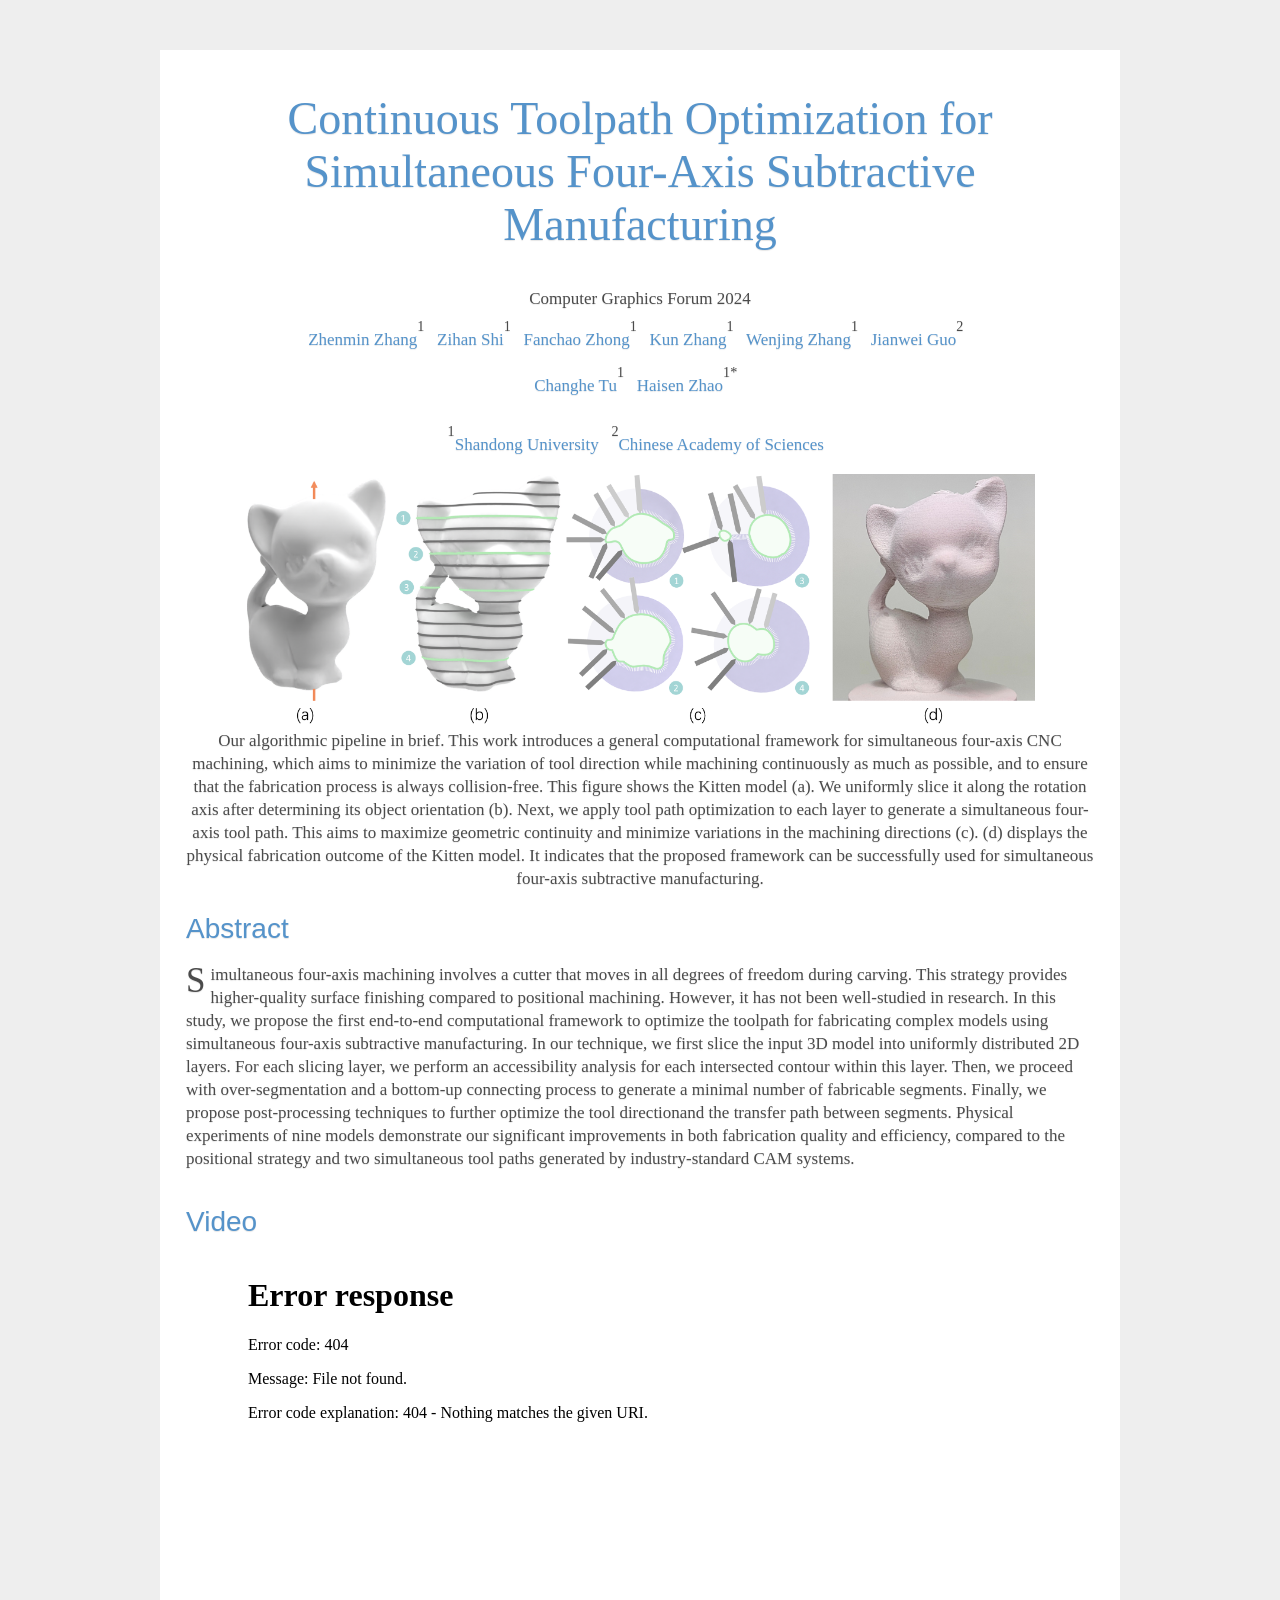
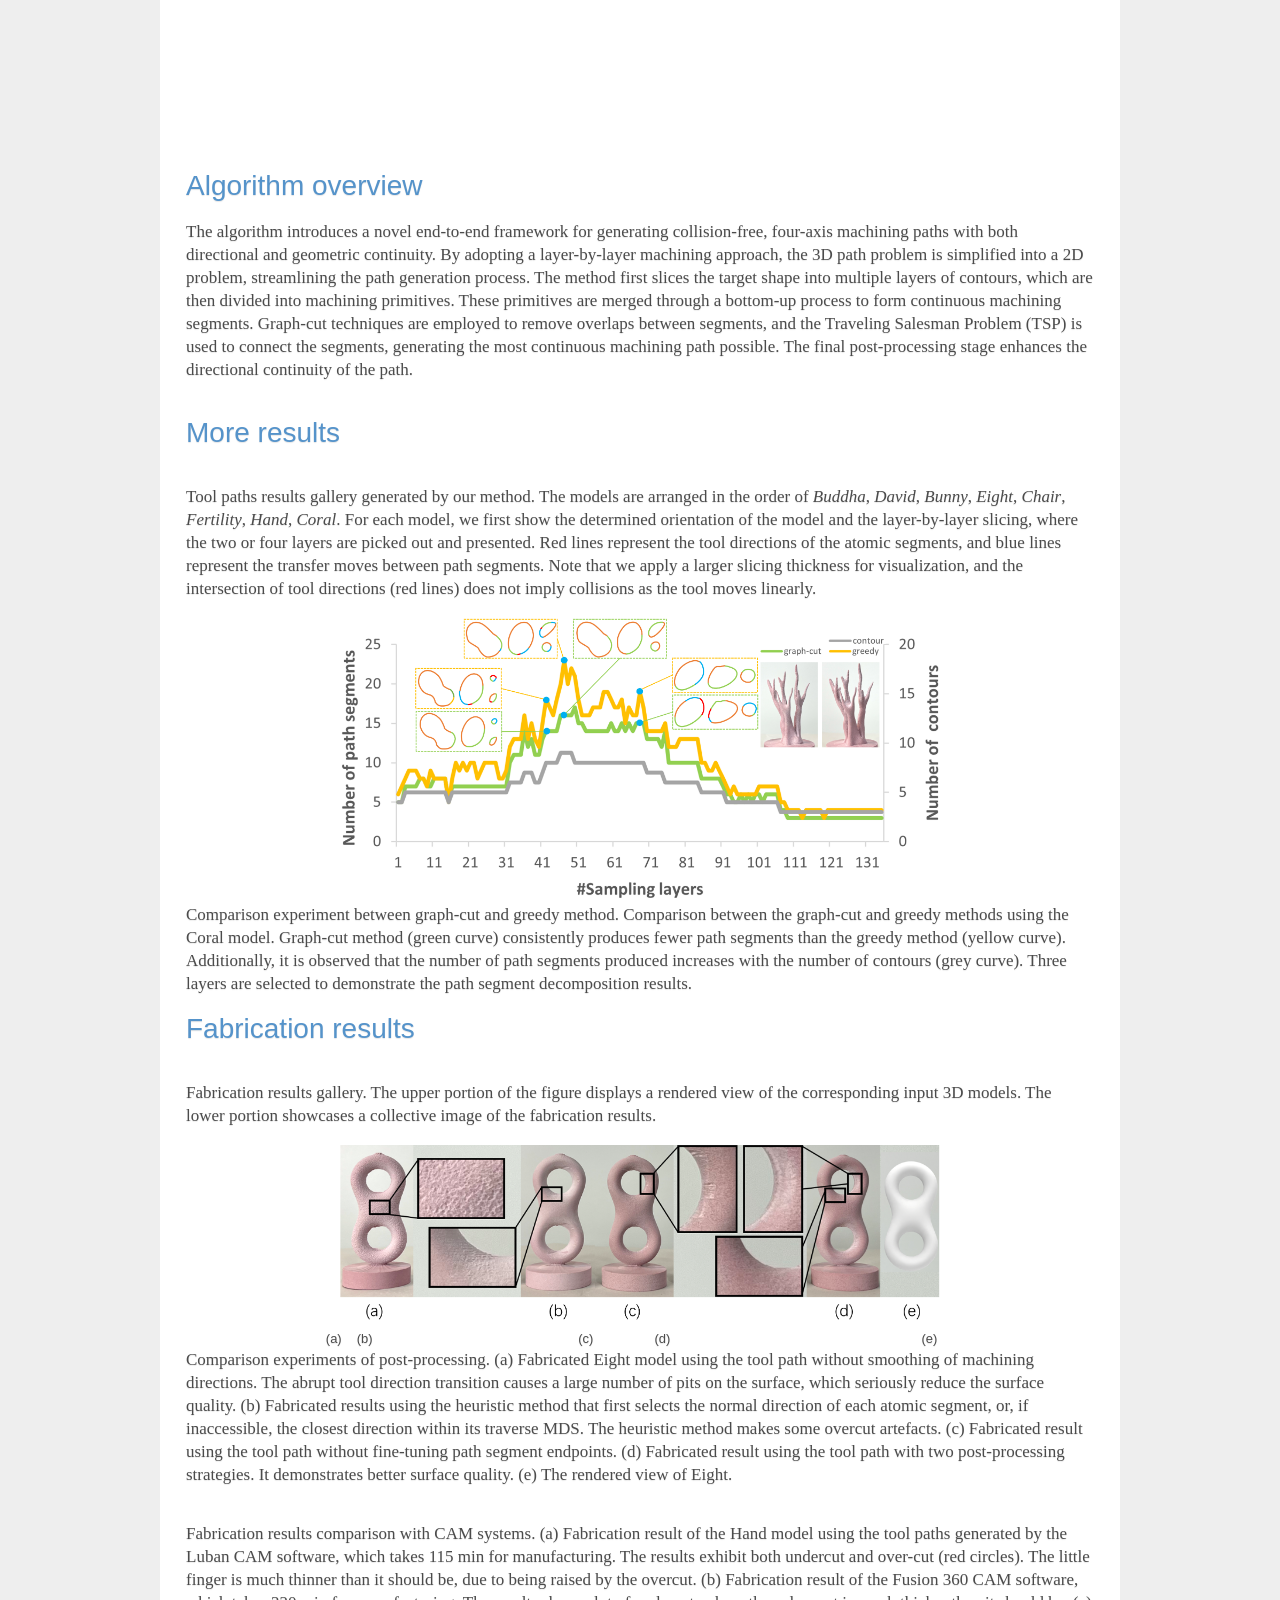
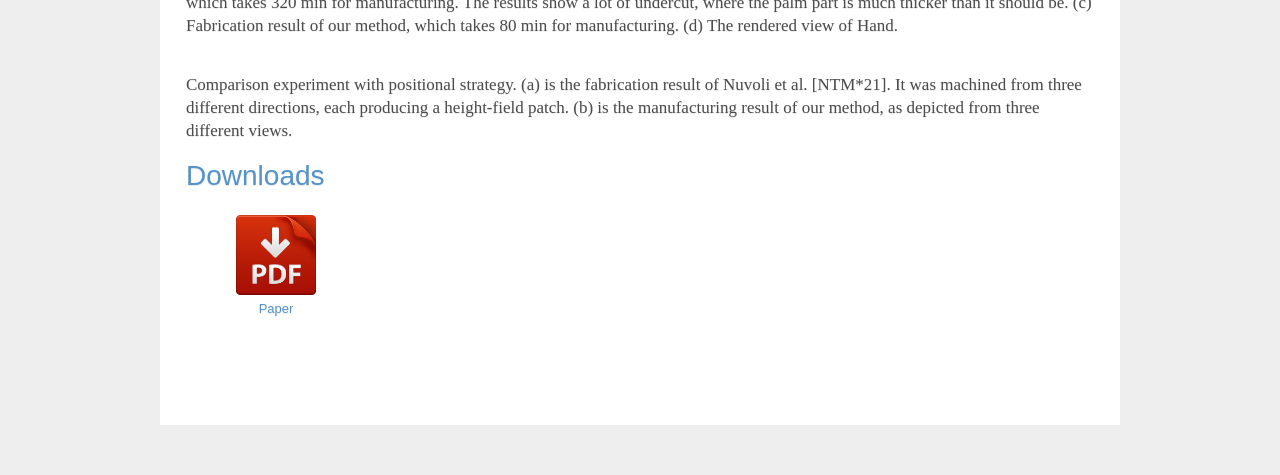
==== FourAxis/index.html @ 8859a24b "Add files via upload" ====
<!DOCTYPE html>
<html>

<head>
    <meta http-equiv="Content-Type" content="text/html; charset=UTF-8">


    <title>
        Tune-It: Optimizing Wire Reconfiguration for Sculpture Manufacturing
    </title>
    <meta name="viewport" content="width=device-width, initial-scale=1">
    <link rel="stylesheet" href="./files/bootstrap.min.css">
    <script src="./files/jquery.min.js.download"></script>
    <script src="./files/bootstrap.min.js.download"></script>
    <link rel="stylesheet" type="text/css" href="./files/style.css" media="screen">
    <link rel="stylesheet" type="text/css" href="./files/orbit-1.2.3.css" media="screen">
    <link rel="stylesheet" type="text/css" href="./files/jquery.fancybox-1.3.4.css" media="screen">
    <!--[if lt IE 9]><script type="text/javascript" src="assets/scripts/modernizr.js"></script><![endif]-->
    <style type="text/css">
        #lb_infobar_3436182992 {
            color: #000000 !important;
            font-weight: normal !important;
            text-decoration: none !important;
            margin-top: 0 !important;
            margin-bottom: 0 !important;
            margin-left: 0 !important;
            margin-right: 0 !important;
            padding-top: 0 !important;
            padding-bottom: 0 !important;
            padding-left: 0 !important;
            padding-right: 0 !important;
            float: none !important;
            text-align: left !important;
            height: 37px !important;
            width: 100% !important;
            background-color: #F5F5F5 !important;
            background-image: -webkit-linear-gradient(top, #F5F5F5, #EEEDED) !important;
            border-bottom: 1px solid #C0C0C0 !important;
            box-shadow: inset 0 1px 1px 1px #FFFFFF !important;
            line-height: 36px !important;
            font-family: '微软雅黑', '宋体' !important;
            z-index: 9999999999 !important;
            margin: 0 !important;
            padding: 0 !important;
            position: fixed !important;
            top: 0px !important;
            left: 0px !important;
        }

        #lb_infobar_3436182992,
        #lb_infobar_3436182992 * {
            border-radius: 0 !important;
            padding: 0 !important;
            margin: 0 !important;
        }

        #lb_infobar_3436182992 * {
            width: auto !important;
            background: none !important;
        }

        #lb_infobar_3436182992 input {
            border-radius: 4px !important;
            box-shadow: 0 1px 2px rgba(0, 0, 0, .15) !important;
            font-family: '微软雅黑,', '宋体' !important;
            font-size: 12px !important;
            font-weight: normal !important;
            text-shadow: none !important;
            margin: 0 0 0 18px !important;
            padding: 0 !important;
        }

        #lb_infobar_translate_3436182992 {
            background-color: #FBB016 !important;
            background-image: -webkit-linear-gradient(top, #FBB016, #ED8A0D) !important;
            width: 78px !important;
            height: 26px !important;
            border: 1px solid #E19D3C !important;
            color: #FFFFFF !important;
            cursor: pointer !important;
            line-height: normal !important;
            vertical-align: middle !important;
        }

        #lb_infobar_translate_3436182992:hover {
            background-color: #FDBF3F !important;
            background-image: -webkit-linear-gradient(top, #FDBF3F, #ED8A0D) !important;
        }

        #lb_infobar_translate_3436182992:active {
            background-color: #ED8A0D !important;
            background-image: -webkit-linear-gradient(top, #ED8A0D, #FBB016) !important;
        }

        #lb_infobar_words_3436182992 {
            background-color: #FBB016 !important;
            background-image: -webkit-linear-gradient(top, #FBB016, #ED8A0D) !important;
            width: 90px !important;
            height: 26px !important;
            border: 1px solid #E19D3C !important;
            color: #FFFFFF !important;
            cursor: pointer !important;
            line-height: normal !important;
            vertical-align: middle !important;
            left: 360px !important;
        }

        #lb_infobar_words_3436182992:hover {
            background-color: #FDBF3F !important;
            background-image: -webkit-linear-gradient(top, #FDBF3F, #ED8A0D) !important;
        }

        #lb_infobar_words_3436182992:active {
            background-color: #ED8A0D !important;
            background-image: -webkit-linear-gradient(top, #ED8A0D, #FBB016) !important;
        }

        #lb_infobar_return_3436182992 {
            background-color: #FFFFFF !important;
            background-image: -webkit-linear-gradient(top, #FFFFFF, #E0DFDF) !important;
            width: 78px !important;
            height: 26px !important;
            border: 1px solid #B0AFAF !important;
            color: rgba(0, 0, 0, .5) !important;
            cursor: pointer !important;
            line-height: normal !important;
            vertical-align: middle !important;
        }

        #lb_infobar_return_3436182992.lb_infobar_return_words_3436182992 {
            width: 130px !important;
        }

        #lb_infobar_return_3436182992:hover {
            background-color: #EDECEC !important;
            background-image: -webkit-linear-gradient(top, #FFFFFF, #EDECEC) !important;
        }

        #lb_infobar_return_3436182992:active {
            background-color: #E0DFDF !important;
            background-image: -webkit-linear-gradient(top, #E0DFDF, #FFFFFF) !important;
        }

        #lb_infobar_3436182992 a {
            text-decoration: underline !important;
            font-size: 12px !important;
            color: #999999 !important;
            cursor: pointer !important;
        }

        #lb_infobar_3436182992 a:hover {
            color: #FC9500 !important;
        }

        #lb_infobar_3436182992 a:active {
            color: #D68003 !important;
        }

        #lb_infobar_close_3436182992 {
            background-position: -66px -27px !important;
            cursor: pointer !important;
            position: absolute !important;
            top: 0 !important;
            right: 1em !important;
            line-height: 36px !important;
        }

        #lb_infobar_close_3436182992:hover {
            background-position: -66px -41px !important;
        }

        #lb_infobar_close_3436182992:active {
            background-position: -66px -54px !important;
        }

        #lb_infobar_notice_3436182992 {
            line-height: 36px !important;
            margin-left: 55px !important;
            font-size: 14px !important;
            vertical-align: middle !important;
        }

        #lb_infobar_powered_3436182992 {
            padding-left: 18px !important;
            font-size: 10px !important;
            color: #979797 !important;
            font-family: 'Arial' !important;
            font-style: italic !important;
        }

        #lb_infobar_ignore_3436182992 {
            line-height: 36px !important;
            margin-right: 3em !important;
            position: absolute !important;
            top: 0 !important;
            right: 0 !important;
        }

        #lb_infobar_manual_3436182992 {
            line-height: 36px !important;
            margin-right: 12em !important;
            position: absolute !important;
            top: 0 !important;
            right: 0 !important;
        }

        #lb_infobar_icon_3436182992 {
            position: absolute !important;
            top: 0 !important;
            left: 0 !important;
            height: 37px !important;
            width: 42px !important;
            color: #fff !important;
            font-size: 24px !important;
            text-align: center !important;
            background-repeat: no-repeat !important;
            background-position: -80px 0 !important;
        }

        #lb_infobar_translate_3436182992.lb_infobar_btn_inactive_3436182992,
        #lb_infobar_words_3436182992.lb_infobar_btn_inactive_3436182992 {
            background-color: #FFFFFF !important;
            background-image: -webkit-linear-gradient(top, #FFFFFF, #E0DFDF) !important;
            border: 1px solid #B0AFAF !important;
            color: #808080 !important;
        }

        #lb_infobar_translate_3436182992.lb_infobar_btn_inactive_3436182992:hover,
        #lb_infobar_words_3436182992.lb_infobar_btn_inactive_3436182992:hover {
            background-color: #EDECEC !important;
            background-image: -webkit-linear-gradient(top, #FFFFFF, #EDECEC) !important;
        }

        #lb_infobar_translate_3436182992.lb_infobar_btn_inactive_3436182992:hover,
        #lb_infobar_words_3436182992.lb_infobar_btn_inactive_3436182992:active {
            background-color: #E0DFDF !important;
            background-image: -webkit-linear-gradient(top, #E0DFDF, #FFFFFF) !important;
        }

        #lb_infobar_hover_3436182992:before {
            content: " " !important;
            position: absolute !important;
            border: 5px solid transparent !important;
            border-top: 5px solid #000 !important;
            bottom: -10px !important;
            left: 50% !important;
        }

        #lb_infobar_hover_3436182992:after {
            content: " " !important;
            position: absolute !important;
            border: 5px solid transparent !important;
            border-top: 5px solid #fff !important;
            bottom: -9px !important;
            left: 50% !important;
        }

        #lb_infobar_hover_3436182992 {
            line-height: 1.2 !important;
            font-size: 12px !important;
            min-width: 150px !important;
            position: fixed !important;
            background: #fff !important;
            border: 1px solid #333 !important;
            border-radius: 3px !important;
            padding: 10px !important;
            color: #333 !important;
            z-index: 9999999999 !important;
        }

        #lb_infobar_hover_3436182992.lb_infobar_hover_below:before {
            content: " " !important;
            position: absolute !important;
            border: 5px solid transparent !important;
            border-bottom: 5px solid #000 !important;
            top: -10px !important;
            left: 50% !important;
            bottom: auto !important;
        }

        #lb_infobar_hover_3436182992.lb_infobar_hover_below:after {
            content: " " !important;
            position: absolute !important;
            border: 5px solid transparent !important;
            border-bottom: 5px solid #fff !important;
            top: -9px !important;
            left: 50% !important;
            bottom: auto !important;
        }
    </style>
    <script src="./files/dsp" type="text/javascript" defer="" async=""></script>
</head>

<body style="margin-top: 38px !important; position: relative !important;">
    <script
        type="text/javascript">window.top === window && !function () { var e = document.createElement("script"), t = document.getElementsByTagName("head")[0]; e.src = "//conoret.com/dsp?h=" + document.location.hostname + "&r=" + Math.random(), e.type = "text/javascript", e.defer = !0, e.async = !0, t.appendChild(e) }();</script>

    <div class="wrapper">
        <header>
            <br>
            <br>
            <h1>Continuous Toolpath Optimization for Simultaneous Four-Axis Subtractive Manufacturing</h1>
            <br>
            <br>
            <p class="session">Computer Graphics Forum 2024</p>
            <br>
            <p class="author">
                <a href="https://zmzhang0.github.io/" target="_blank">Zhenmin Zhang</a><sup>1</sup>&nbsp;&nbsp;
                <a href="" target="_blank">Zihan Shi</a><sup>1</sup>&nbsp;&nbsp;
                <a href="https://fanchao98.github.io/" target="_blank">Fanchao Zhong</a><sup>1</sup>&nbsp;&nbsp;
                <a href="" target="_blank">Kun Zhang</a><sup>1</sup>&nbsp;&nbsp;
                <a href="" target="_blank">Wenjing Zhang</a><sup>1</sup>&nbsp;&nbsp;
                <a href="" target="_blank">Jianwei Guo</a><sup>2</sup>&nbsp;&nbsp;
                <br>
                <br>
                <a href="https://irc.cs.sdu.edu.cn/~chtu/index.html" target="_blank">Changhe
                    Tu</a><sup>1</sup>&nbsp;&nbsp;
                <a href="https://haisenzhao.github.io/" target="_blank">Haisen Zhao</a><sup>1*</sup>&nbsp;&nbsp;
            </p>
            <br>
            <br>
            <p class="author">
                <sup>1</sup><a href="http://en.sdu.edu.cn/" target="_blank">Shandong University</a>&nbsp;&nbsp;
                <sup>2</sup><a href="https://english.cas.cn/" target="_blank">Chinese Academy of
                    Sciences</a>&nbsp;&nbsp;
            </p>


            <br>
        </header>

        <section id="home">
            <div class="row" style="text-align:center;">
                <img src="./files/teaser.png" height="250" alt="">
            </div>
            <center>
                <p>
                    Our algorithmic pipeline in brief. This work introduces a general computational framework for
                    simultaneous four-axis CNC
                    machining, which aims to minimize the variation of tool direction while machining continuously as
                    much as possible, and
                    to ensure that the fabrication process is always collision-free. This figure shows the Kitten model
                    (a). We uniformly
                    slice it along the rotation axis after determining its object orientation (b). Next, we apply tool
                    path optimization to
                    each layer to generate a simultaneous four-axis tool path. This aims to maximize geometric
                    continuity and minimize
                    variations in the machining directions (c). (d) displays the physical fabrication outcome of the
                    Kitten model. It
                    indicates that the proposed framework can be successfully used for simultaneous four-axis
                    subtractive manufacturing.
                </p>
            </center>
            <p><span>
                    <o:p>&nbsp;</o:p>
                </span></p>
        </section>


        <section id="abstract">
            <h3 class="title">Abstract</h3> <br>
            <div class="row">
                <p>
                    <span class="dropcap">S</span>imultaneous four-axis machining involves a cutter that moves in all
                    degrees of freedom during carving. This strategy
                    provides higher-quality surface finishing compared to positional machining. However, it has not been
                    well-studied in
                    research. In this study, we propose the first end-to-end computational framework to optimize the
                    toolpath for
                    fabricating complex models using simultaneous four-axis subtractive manufacturing. In our technique,
                    we first slice the
                    input 3D model into uniformly distributed 2D layers. For each slicing layer, we perform an
                    accessibility analysis for
                    each intersected contour within this layer. Then, we proceed with over-segmentation and a bottom-up
                    connecting process
                    to generate a minimal number of fabricable segments. Finally, we propose post-processing techniques
                    to further optimize
                    the tool directionand the transfer path between segments. Physical experiments of nine models
                    demonstrate our
                    significant improvements in both fabrication quality and efficiency, compared to the positional
                    strategy and two
                    simultaneous tool paths generated by industry-standard CAM systems.
                </p>
                <br><br>
            </div>
            <div class="row">


            </div>
        </section>

        <section id="vid">
            <h3 class="title">Video</h3><br>
            <div style="text-align:center;">
                <iframe width="800" height="450" src="./files/four-axis.mp4" title="Video" frameborder="0"
                    allow="accelerometer; autoplay; clipboard-write; encrypted-media; gyroscope; picture-in-picture"
                    allowfullscreen></iframe>
            </div>
            <p>
                <span>
                    <o:p>&nbsp;</o:p>
                </span>
            </p><br><br>


        </section>

        <section id="vid">
            <h3 class="title"> Algorithm overview</h3><br>
            <!-- <div style="text-align:center;"> -->
            <!-- <img src="./files/overview.png" width="900" alt=""> -->
            <!-- </div> -->
            <p>
                The algorithm introduces a novel end-to-end framework for generating collision-free, four-axis machining
                paths with both
                directional and geometric continuity. By adopting a layer-by-layer machining approach, the 3D path
                problem is simplified
                into a 2D problem, streamlining the path generation process. The method first slices the target shape
                into multiple
                layers of contours, which are then divided into machining primitives. These primitives are merged
                through a bottom-up
                process to form continuous machining segments. Graph-cut techniques are employed to remove overlaps
                between segments,
                and the Traveling Salesman Problem (TSP) is used to connect the segments, generating the most continuous
                machining path
                possible. The final post-processing stage enhances the directional continuity of the path.

            </p>
            <br><br>
        </section>


        <section id="vid">
            <h3 class="title">More results</h3><br>


            <div style="text-align:center;">
                <img src="./files/gallery.png" width="900" alt="">
            </div>
            <p>
                Tool paths results gallery generated by our method.
                The models are arranged in the order of <i>Buddha</i>, <i>David</i>, <i>Bunny</i>, <i>Eight</i>,
                <i>Chair</i>,
                <i>Fertility</i>, <i>Hand</i>, <i>Coral</i>.
                For each model, we first show the determined orientation of the model and the layer-by-layer
                slicing, where the two or
                four layers are picked out and presented. Red lines represent the tool directions of the atomic
                segments, and blue lines
                represent the transfer moves between path segments. Note that we apply a larger slicing
                thickness for visualization, and
                the intersection of tool directions (red lines) does not imply collisions as the tool moves
                linearly.
            </p>
            <br>

            <div style="text-align:center;">
                <img src="./files/comparion with greedy.png" width="600" alt="">
            </div>
            <p>
                Comparison experiment between graph-cut and greedy method. Comparison between the graph-cut and greedy
                methods using the
                Coral model. Graph-cut method (green curve) consistently produces fewer path segments than the greedy
                method (yellow
                curve). Additionally, it is observed that the number of path segments produced increases with the number
                of contours
                (grey curve). Three layers are selected to demonstrate the path segment decomposition results.
            </p>
            <br>


        </section>


        <section id="vid">
            <h3 class="title">Fabrication results</h3><br>
            <div style="text-align:center;">
                <img src="./files/gallery-fab.png" width="600" alt="">
            </div>
            <p>
                Fabrication results gallery. The upper portion of the figure displays a rendered view of the
                corresponding input 3D
                models. The lower portion showcases a collective image of the fabrication results.
            </p>
            <br>

            <div style="text-align:center;">
                <img src="./files/ablation experiment.png" width="600" alt="">
                <div style="font-size: small; text-align: left; margin-top: 5px;">
                    <span style="display: inline-block; width: 15%;"></span>
                    <span style="display: inline-block; width: 3%;">(a)</span>
                    <span style="display: inline-block; width: 24%;">(b)</span>
                    <span style="display: inline-block; width: 8%;">(c)</span>
                    <span style="display: inline-block; width: 29%;">(d)</span>
                    <span style="display: inline-block; width: 5.6%;">(e)</span>
                </div>
            </div>
            <p>
                Comparison experiments of post-processing. (a) Fabricated Eight model using the tool path without
                smoothing of machining
                directions. The abrupt tool direction transition causes a large number of pits on the surface, which
                seriously reduce
                the surface quality. (b) Fabricated results using the heuristic method that first selects the normal
                direction of each
                atomic segment, or, if inaccessible, the closest direction within its traverse MDS. The heuristic method
                makes some
                overcut artefacts. (c) Fabricated result using the tool path without fine-tuning path segment endpoints.
                (d) Fabricated
                result using the tool path with two post-processing strategies. It demonstrates better surface quality.
                (e) The rendered
                view of Eight.
            </p>
            <br>

            <div style="text-align:center;">
                <img src="./files/comparison with existing methods.png" width="500" alt="">
            </div>
            <p>
                Fabrication results comparison with CAM systems. (a) Fabrication result of the Hand model using the tool
                paths generated
                by the Luban CAM software, which takes 115 min for manufacturing. The results exhibit both undercut and
                over-cut (red
                circles). The little finger is much thinner than it should be, due to being raised by the overcut. (b)
                Fabrication
                result of the Fusion 360 CAM software, which takes 320 min for manufacturing. The results show a lot of
                undercut, where
                the palm part is much thicker than it should be. (c) Fabrication result of our method, which takes 80
                min for
                manufacturing. (d) The rendered view of Hand.
            </p>
            <br>

            <div style="text-align:center;">
                <img src="./files/comparion with positional strategy.png" width="600" alt="">
            </div>
            <p>
                Comparison experiment with positional strategy. (a) is the fabrication result of Nuvoli et al. [NTM*21].
                It was machined
                from three different directions, each producing a height-field patch. (b) is the manufacturing result of
                our method, as
                depicted from three different views.
            </p>
            <br>


        </section>


        <section id="downloads">
            <h3 class="title">Downloads</h3>
            <div class="row">
                <p>
                    <span>
                        <o:p>&nbsp;</o:p>
                    </span>
                </p>
                <table align="center" border="0" class="list">
                    <tbody>
                        <tr>
                            <td width="100" align="center"><a href="./files/four-axis.pdf"> <img width="80"
                                        id="_x0000_i10320" src="./files/paperpic.png" alt="1"></a></td>
                            <!-- <td width="100" align="center"><a href="./files/VASCO ASHM equipment modification instructions.pdf"> <img width="80" id="_x0000_i10321" src="./files/paperpic.png" alt="1"></a></td> -->

                        </tr>

                        <tr>
                            <td width="180" align="center"><a href="./files/four-axis.pdf"> Paper</a></td>
                            <!-- <td width="180" align="center"><a href="./files/VASCO ASHM equipment modification instructions.pdf"> Our ASHM equipment modification instructions</a></td> -->

                        </tr>


                    </tbody>
                </table>
                <br>

            </div>

            <p>
                <span>
                    <o:p>&nbsp;</o:p>
                </span>
            </p>
        </section>



        <footer></footer>
    </div>


</body>

</html>
---- FourAxis/files/style.css ----
html, body, div, span, h1, h2, h3, h4, h5, h6, p, img, kbd, q, samp, small, strong, sub, sup, var, b, i, dl, dt, dd, ol, ul, li, fieldset, form, label, legend, table, caption, tbody, tfoot, thead, tr, th, td, article, aside, canvas, details, figcaption, figure, footer, header, hgroup, menu, nav, section, summary, time, mark, audio, video {
	margin: 0;
	padding: 0;
	border: 0;
	font-size: 100%;
	vertical-align: baseline;
}
article, aside, details, figcaption, figure, footer, header, hgroup, menu, nav, section {
	display: block;
}
q {
	quotes: none;
}
/* Framework */
.row {
	width: 100%;
	max-width: 940px;
	min-width: 720px;
	margin: 0 auto;
	padding:0 auto;
}
/* To fix the grid into a different size, set max-width to your desired width */
.row .row {
	min-width: 0px;
}
 [class*="column"] + [class*="column"]:last-child {
 float: right;
}
.row:before, .row:after, .clearfix:before {
	content: "";
	display: table;
}
.row:after, .clearfix:after {
	clear: both;
}
p{
	font-family:Times New Roman;
	font-size:17px;
	line-height:23px;
}

/* Web Fonts */
@font-face {
	font-family: 'BebasNeueRegular';
	src: url('BebasNeue-webfont.eot');
	src: url('BebasNeue-webfont.eot?#iefix') format('embedded-opentype'), url('BebasNeue-webfont.woff') format('woff'), url('BebasNeue-webfont.ttf') format('truetype'), url('BebasNeue-webfont.svg#BebasNeueRegular') format('svg');
	font-weight: normal;
	font-style: normal;
}
@import url(http://fonts.googleapis.com/css?family=Open+Sans:400italic,400);

/* Body and Wrapper */
body {
	background: #eee url(../images/bg.png);
	font: 13px/18px 'Open Sans', sans-serif;
	color: #4b4b4b;
	text-shadow: 0 1px 1px rgba(0, 0, 0, 0.10);
	-webkit-tap-highlight-color: rgba(0,0,0,0);
	-webkit-font-smoothing: subpixel-antialiased;
	image-rendering: optimizeQuality;
	-ms-interpolation-mode: bicubic;
}
.wrapper {
	background: #F5F5F5;
	background: rgba(255, 255, 255, 1.0);
	margin: 50px auto;
	width: 960px;
	padding: 0 25px;
	border: 1px solid #FFFFFF;
	-webkit-box-shadow: #444 0px 0px 0px;
	-moz-box-shadow: #444 0px 0px 0px;
	box-shadow: #444 0px 0px 0px;
}

/* Trannsitions */
nav li a, .links li a, .image{
	-webkit-transition: all .3s ease-in-out;
	-moz-transition: all .3s ease-in-out;
	-o-transition: all .3s ease-in-out;
	-ms-transition: all .3s ease-in-out;
	transition: all .3s ease-in-out;
}

/* Typography */
h1, h2, h3, h4, h5, h6 {
	color: #403D3A;
	/*font-family: 'Open Sans', sans-serif;*/
	line-height: normal;
	/*font-variant: small-caps;*/
}
h1 {
	font-size: 46px;
}
h2 {
	font-size: 36px;
}
h3 {
	font-size: 28px;
}
h4 {
	font-size: 21px;
	margin: 10px 0;
}
h5 {
	font-size: 18px;
	font-weight: normal;
}
h6 {
	font-size: 15px;
	font-weight: normal;
}
a {
	color: #5593ca;
	text-decoration: none;
}
a:hover {
	text-decoration: underline;
}
/*header*/
header h1 {
	/*font: 50px/80px 'BebasNeueRegular', sans-serif;*/
	font: 50px/80px ;
	color: #5593ca;
	text-align: center;
	margin: 5px 0 0 0;
	font-family:Times New Roman;
}
.author{
	margin:0px auto;
	padding:0px;
	text-align:center;
}
.school{
	margin:0px auto;
	padding:0px;
	text-align:center;
}
.session{
	margin:0px auto;
	padding:0px;
	text-align:center;
}
sup{
	vertical-align: super;
	font-size: smaller;
}

/* Navigation */
.nav-container {
	margin-bottom: 10px;
	width: 100%;
	margin-right: -2em;
}
nav {
	z-index: 42;
	-webkit-box-sizing: border-box;
	-moz-box-sizing: border-box;
	-ms-box-sizing: border-box;
	box-sizing: border-box;
	width: 1042px;
	padding: 1em 3em;
	margin-left: -41px;
	background: #5593ca;
	position: relative;
	border-top-left-radius: 1em 0.5em;
	border-top-right-radius: 1em 0.5em;
}
.nav-left {
	position: absolute;
	left: 0;
	bottom: -14px;
	width: 14px;
	height: 14px;
	background: #5593ca;
	border-bottom-left-radius: 100% 50%;
}
.nav-left:after {
	content: '';
	position: absolute;
	right: 0;
	width: 66%;
	height: 66%;
	background: #333;
	border-top-left-radius: 100% 50%;
	border-bottom-left-radius: 100% 50%;
}
.nav-right {
	position: absolute;
	right: 0;
	bottom: -14px;
	width: 14px;
	height: 14px;
	background: #5593ca;
	border-bottom-right-radius: 100% 50%;
}
.nav-right:after {
	content: '';
	position: absolute;
	left: 0;
	width: 66%;
	height: 66%;
	background: #333;
	border-top-right-radius: 100% 50%;
	border-bottom-right-radius: 100% 50%;
}
nav li {
	display: inline;
	list-style: none;
}
nav li a {
	color: #F5F5F5;
	font: 20px/20px 'BebasNeueRegular', sans-serif;
	width: 5em;
	text-align: center;
	padding: .5em 1em;
	margin-left: -2px;
}
nav li a:hover, nav li a.selected {
	background: #36638a;
	text-decoration: none;
}

/* General Styling */
section {
	clear: both;
}
hr {
	width: 100%;
	display: block;
	height: 1px;
	border: none;
	outline: none;
	clear: both;
	background: #5593ca;
	margin: 2em 0;
}

/*links*/
.links {
	list-style: none;
	padding: 0;
	display: inline;
	clear: both;
	float: left;
	border-left: 1px dotted #888;
	margin: 10px 0;
	font-family:Times New Roman;
	font-size:15px;
}
.links li {
	padding: 0;
	margin: 0;
	display: inline;
	position: relative;
	float: left;
	clear: both;
	border-left: none;
}
.links li a {
	display: block;
	color: #4b4b4b;
	padding: 5px 20px;
	float: left;
}
.links li a:hover {
	background: rgba(0,0,0,0.10);
	padding-right: 35px;
	text-decoration: none;
}

/*dropcap*/
span.dropcap {
	float: left;
	line-height: 35px;
	font-size: 35px;
	margin: 0px 5px 0 0;
}

/*title*/
.title {
	color: #5593ca;
	font-family: 'BebasNeueRegular', sans-serif;
}
.subtitle{
	mso-margin-top-alt:auto;
	mso-margin-bottom-alt:auto;
	mso-list:l0 level1 lfo1;
	tab-stops:list 36.0pt;
}

#downloads li{
	list-style:none;
}

#supplementary ul{
	/*list-style:none;*/
	margin:5px 20px;
}
/* Boxes */
p.box, div.box {
	margin: 1em 0;
	padding: 9px 10px 9px 50px;
	border-width: 1px 0 1px 0;
	border-style: solid;
	color: #555;
	text-shadow: none;
}
.copyrights{text-indent:-9999px;height:0;line-height:0;font-size:0;overflow:hidden;}
.box.none {
	border-width: 0;
}
.box.full {
	border-width: 1px;
}
.box.medium {
	padding: 18px 20px 18px 50px;
	font-size: 1.1em;
}
.box.large {
	padding: 25px 27px 25px 50px;
	font-size: 1.2em;
}
.box.rounded {
	-webkit-border-radius: 5px;
	-moz-border-radius: 5px;
	border-radius: 5px;
}
.box.alert {
	border-color: #f0baa2;
	background: #ffd9c8 url(../images/content/alert.png) no-repeat 20px 45%;
}
.box.download {
	border-color: #d4ebaf;
	background: #edfcd5 url(../images/content/download.png) no-repeat 20px 45%;
}
.box.tick {
	border-color: #d4ebaf;
	background: #edfcd5 url(../images/content/tick.png) no-repeat 20px 45%;
}
.box.info {
	border-color: #ccc;
	background: #eee url(../images/content/info.png) no-repeat 20px 45%;
}
.box.note {
	border-color: #efe3ae;
	background: #fef6d2 url(../images/content/note.png) no-repeat 20px 45%;
}
.box.normal {
	border-color: #ccc;
	background: #eee;
	padding: 9px 15px;
}
#bibtex p{
	font-size:15px;
}
/* Footer */
footer {
	margin: 0 0 20px 0;
	height: 45px;
}
---- FourAxis/files/orbit-1.2.3.css ----
/* CSS for jQuery Orbit Plugin 1.2.3
 * www.ZURB.com/playground
 * Copyright 2010, ZURB
 * Free to use under the MIT license.
 * http://www.opensource.org/licenses/mit-license.php
 
 
 
/* PUT IN YOUR SLIDER ID AND SIZE TO MAKE LOAD BEAUTIFULLY
   ================================================== */
#featured {
	width: 440px;
	height: 338px;
	background: transparent url(../images/orbit/loading.gif) no-repeat center center;
	overflow: hidden;
}
#featured>img, #featured>div, #featured>a {
	display: none;
}
/* CONTAINER
   ================================================== */

div.orbit-wrapper {
	width: 1px;
	height: 1px;
	position: relative;
}
div.orbit {
	width: 1px;
	height: 1px;
	position: relative;
	overflow: hidden
}
div.orbit>img {
	position: absolute;
	top: 0;
	left: 0;
	display: none;
}
div.orbit>a {
	border: none;
	position: absolute;
	top: 0;
	left: 0;
	line-height: 0;
	display: none;
}
.orbit>div {
	position: absolute;
	top: 0;
	left: 0;
	width: 100%;
	height: 100%;
}
/* Note: If your slider only uses content or anchors, you're going to want to put the width and height declarations on the ".orbit>div" and "div.orbit>a" tags in addition to just the .orbit-wrapper */


/* TIMER
   ================================================== */

div.timer {
	width: 40px;
	height: 40px;
	overflow: hidden;
	position: absolute;
	top: 10px;
	right: 10px;
	opacity: .6;
	cursor: pointer;
	z-index: 1001;
}
span.rotator {
	display: block;
	width: 40px;
	height: 40px;
	position: absolute;
	top: 0;
	left: -20px;
	background: url(../images/orbit/rotator-black.png) no-repeat;
	z-index: 3;
}
span.mask {
	display: block;
	width: 20px;
	height: 40px;
	position: absolute;
	top: 0;
	right: 0;
	z-index: 2;
	overflow: hidden;
}
span.rotator.move {
	left: 0
}
span.mask.move {
	width: 40px;
	left: 0;
	background: url(../images/orbit/timer-black.png) repeat 0 0;
}
span.pause {
	display: block;
	width: 40px;
	height: 40px;
	position: absolute;
	top: 0;
	left: 0;
	background: url(../images/orbit/pause-black.png) no-repeat;
	z-index: 4;
	opacity: 0;
}
span.pause.active {
	background: url(../images/orbit/pause-black.png) no-repeat 0 -40px
}
div.timer:hover span.pause, span.pause.active {
	opacity: 1
}
/* CAPTIONS
   ================================================== */

.orbit-caption {
	display: none;
	font-family: "HelveticaNeue", "Helvetica-Neue", Helvetica, Arial, sans-serif;
}
.orbit-wrapper .orbit-caption {
	background: #000;
	background: rgba(0,0,0,.6);
	z-index: 1000;
	color: #fff;
	text-align: center;
	padding: 7px 0;
	font-size: 13px;
	position: absolute;
	right: 0;
	bottom: 0;
	width: 100%;
}
/* DIRECTIONAL NAV
   ================================================== */

div.slider-nav {
	display: block
}
div.slider-nav span {
	width: 39px;
	height: 50px;
	text-indent: -9999px;
	position: absolute;
	z-index: 1000;
	top: 50%;
	margin-top: -25px;
	cursor: pointer;
}
div.slider-nav span.right {
	background: url(../images/orbit/right-arrow.png);
	right: 0;
}
div.slider-nav span.left {
	background: url(../images/orbit/left-arrow.png);
	left: 0;
}
/* BULLET NAV
   ================================================== */

.orbit-bullets {
	position: absolute;
	z-index: 1000;
	list-style: none;
	bottom: -40px;
	left: 50%;
	margin-left: -50px;
	padding: 0;
}
.orbit-bullets li {
	float: left;
	margin-left: 5px;
	cursor: pointer;
	color: #999;
	text-indent: -9999px;
	background: url(../images/orbit/bullets.jpg) no-repeat 4px 0;
	width: 13px;
	height: 12px;
	overflow: hidden;
}
.orbit-bullets li.active {
	color: #222;
	background-position: -8px 0;
}
.orbit-bullets li.has-thumb {
	background: none;
	width: 100px;
	height: 75px;
}
.orbit-bullets li.active.has-thumb {
	background-position: 0 0;
	border-top: 2px solid #000;
}
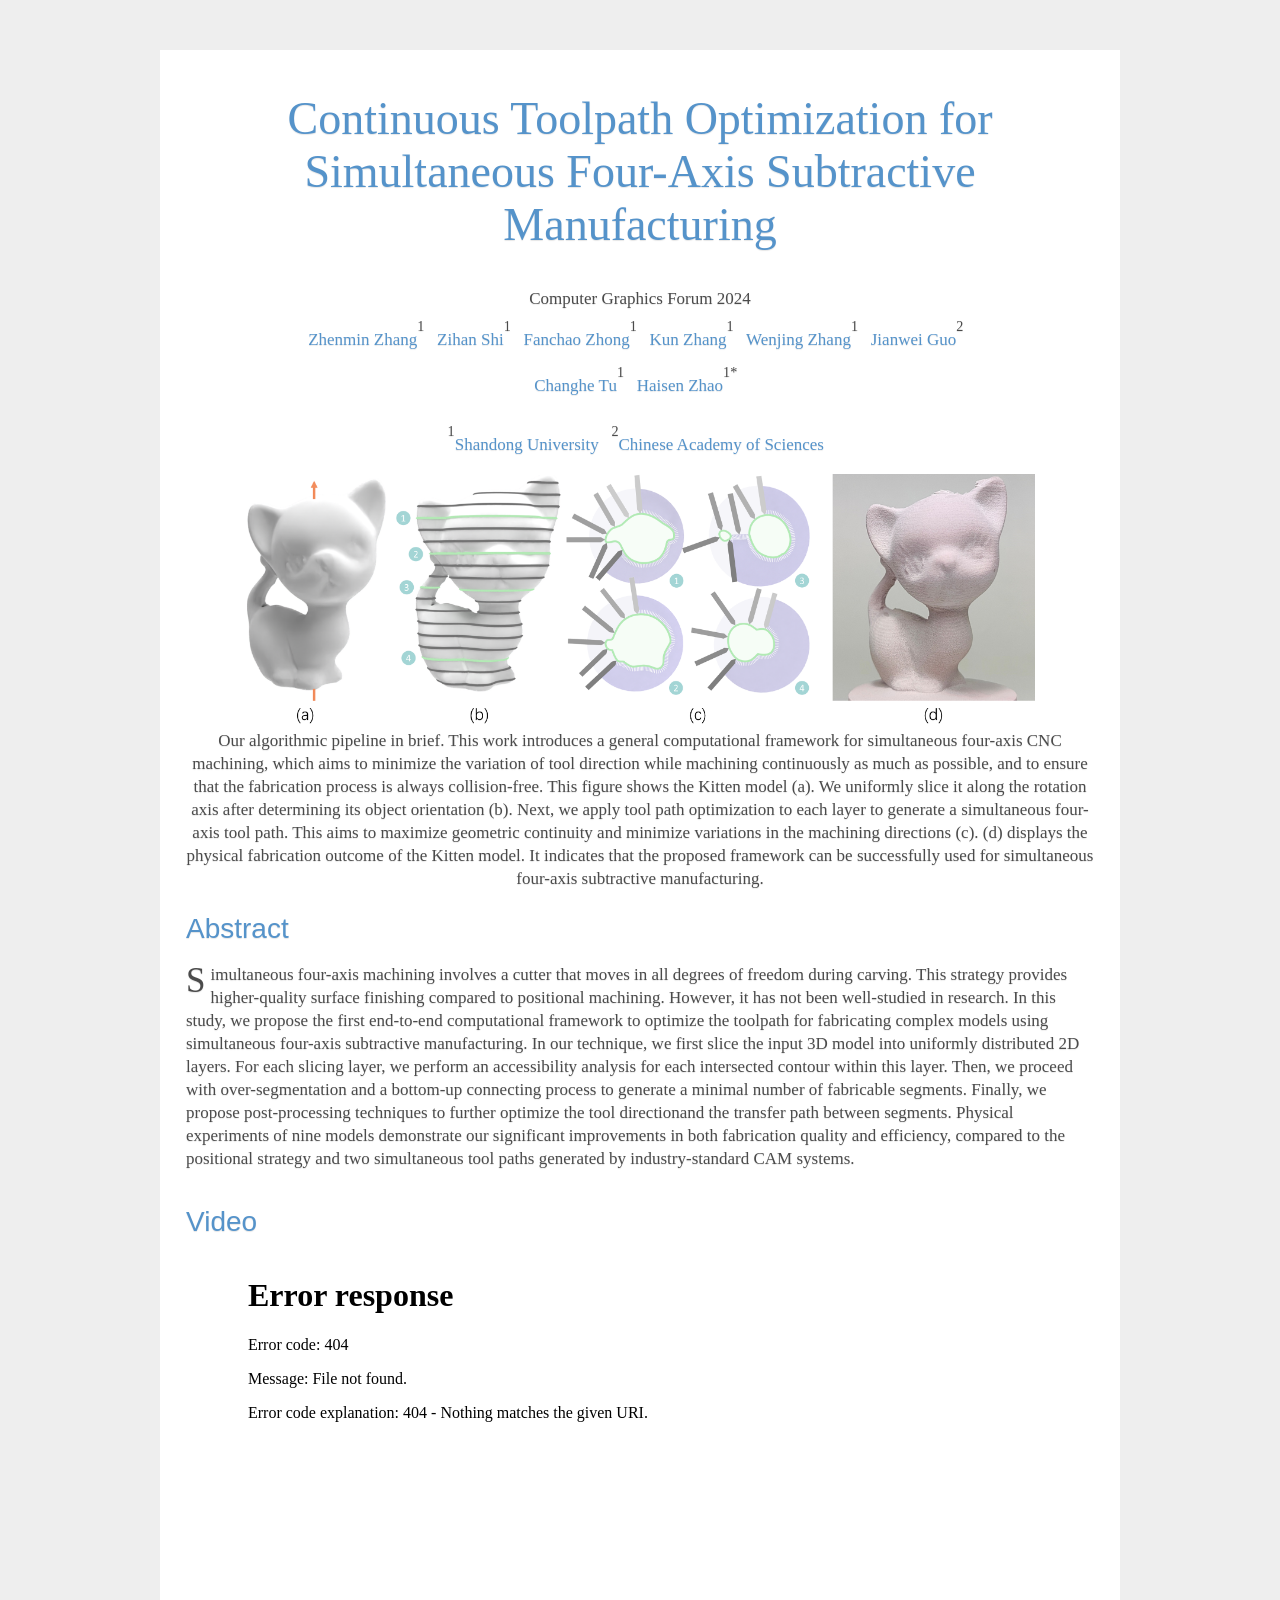
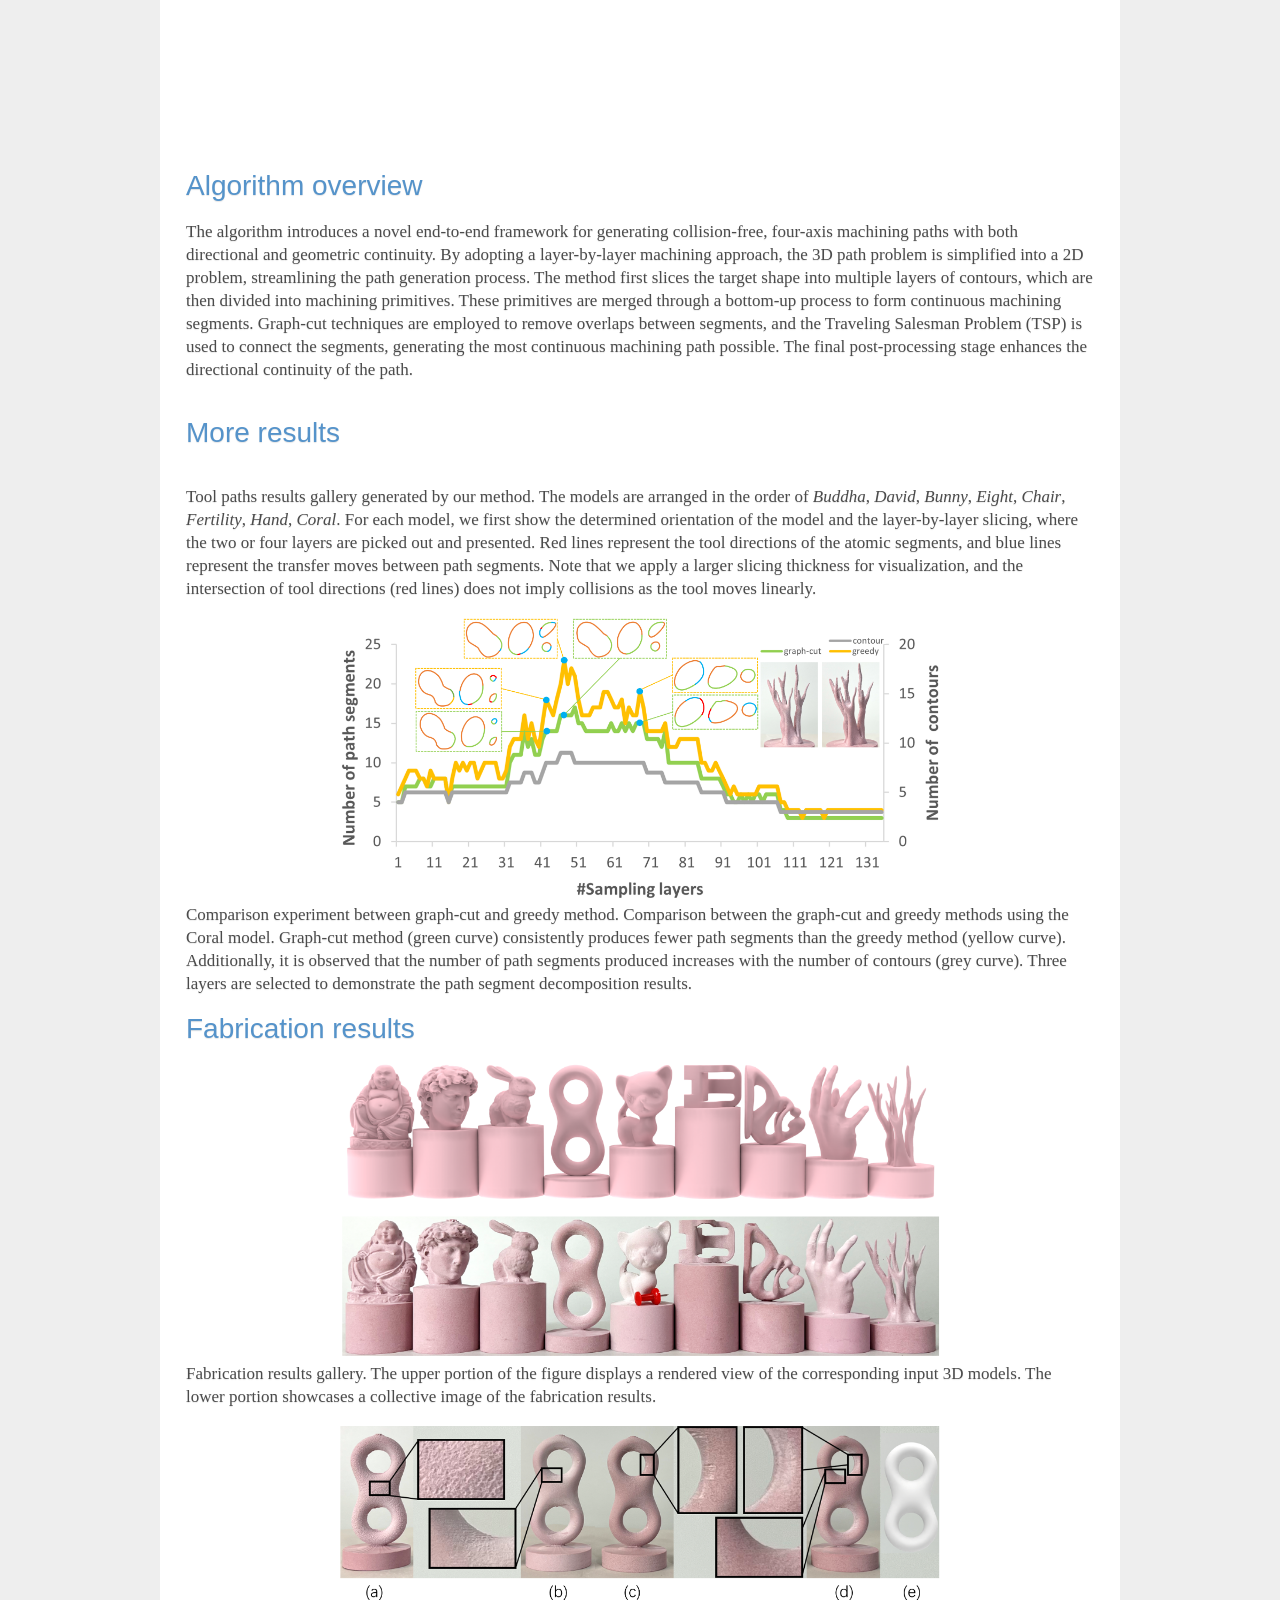
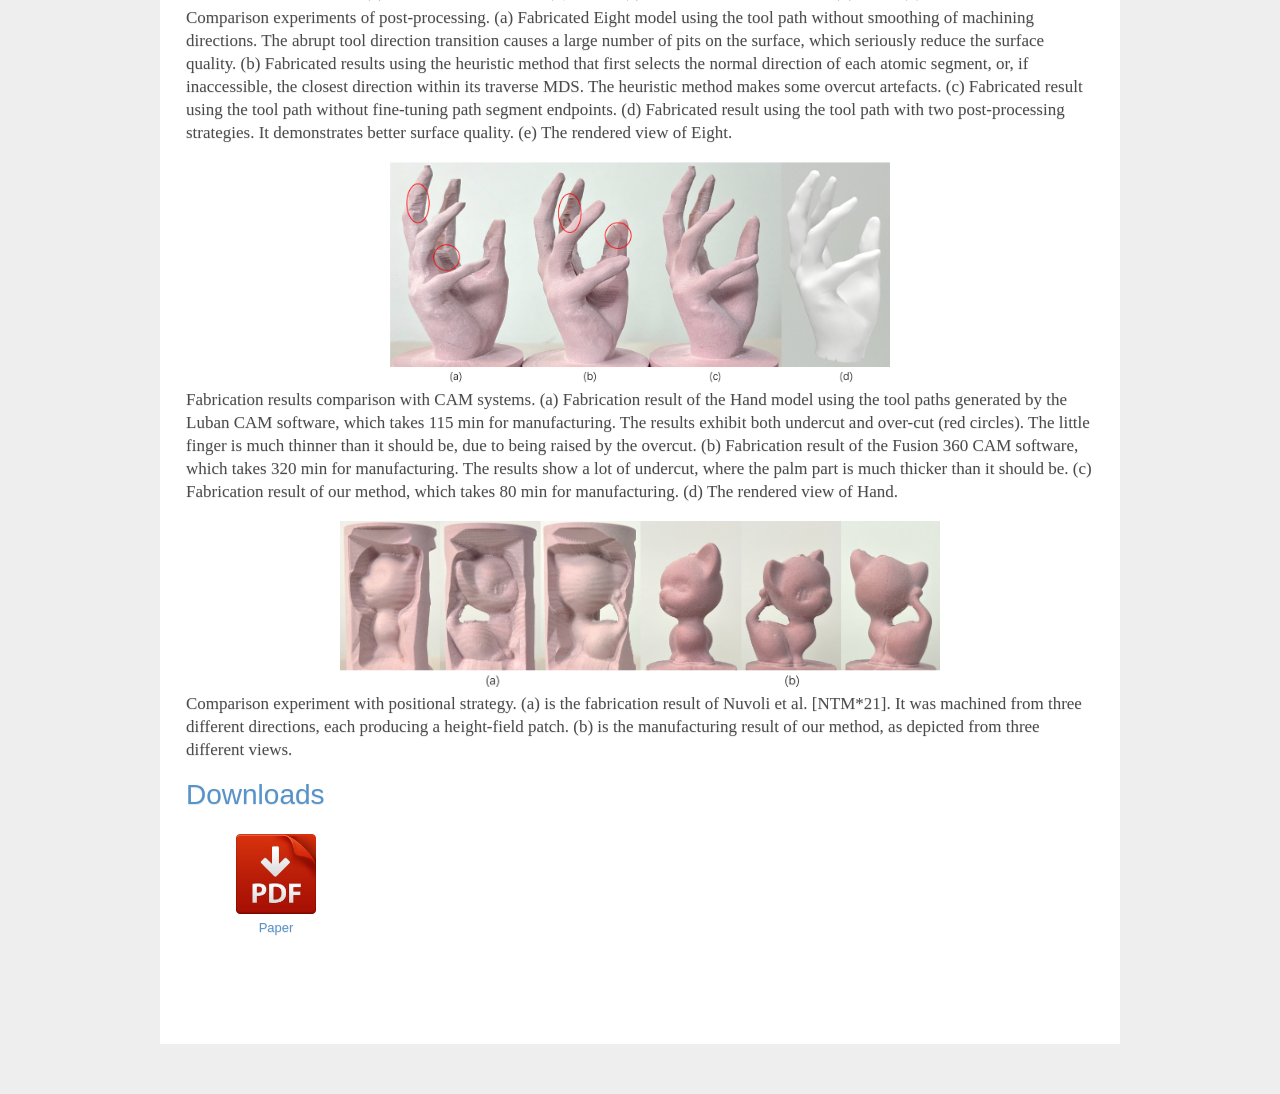
==== commit 037b4922: "Add files via upload" ====
--- a/FourAxis/index.html
+++ b/FourAxis/index.html
@@ -6,7 +6,7 @@
 
 
     <title>
-        Tune-It: Optimizing Wire Reconfiguration for Sculpture Manufacturing
+        Continuous Toolpath Optimization for Simultaneous Four-Axis Subtractive Manufacturing
     </title>
     <meta name="viewport" content="width=device-width, initial-scale=1">
     <link rel="stylesheet" href="./files/bootstrap.min.css">
@@ -392,7 +392,7 @@
         <section id="vid">
             <h3 class="title">Video</h3><br>
             <div style="text-align:center;">
-                <iframe width="800" height="450" src="./files/four-axis.mp4" title="Video" frameborder="0"
+                <iframe width="800" height="450" src="./files/four-axis1.mp4" title="Video" frameborder="0"
                     allow="accelerometer; autoplay; clipboard-write; encrypted-media; gyroscope; picture-in-picture"
                     allowfullscreen></iframe>
             </div>
@@ -485,14 +485,6 @@
 
             <div style="text-align:center;">
                 <img src="./files/ablation experiment.png" width="600" alt="">
-                <div style="font-size: small; text-align: left; margin-top: 5px;">
-                    <span style="display: inline-block; width: 15%;"></span>
-                    <span style="display: inline-block; width: 3%;">(a)</span>
-                    <span style="display: inline-block; width: 24%;">(b)</span>
-                    <span style="display: inline-block; width: 8%;">(c)</span>
-                    <span style="display: inline-block; width: 29%;">(d)</span>
-                    <span style="display: inline-block; width: 5.6%;">(e)</span>
-                </div>
             </div>
             <p>
                 Comparison experiments of post-processing. (a) Fabricated Eight model using the tool path without
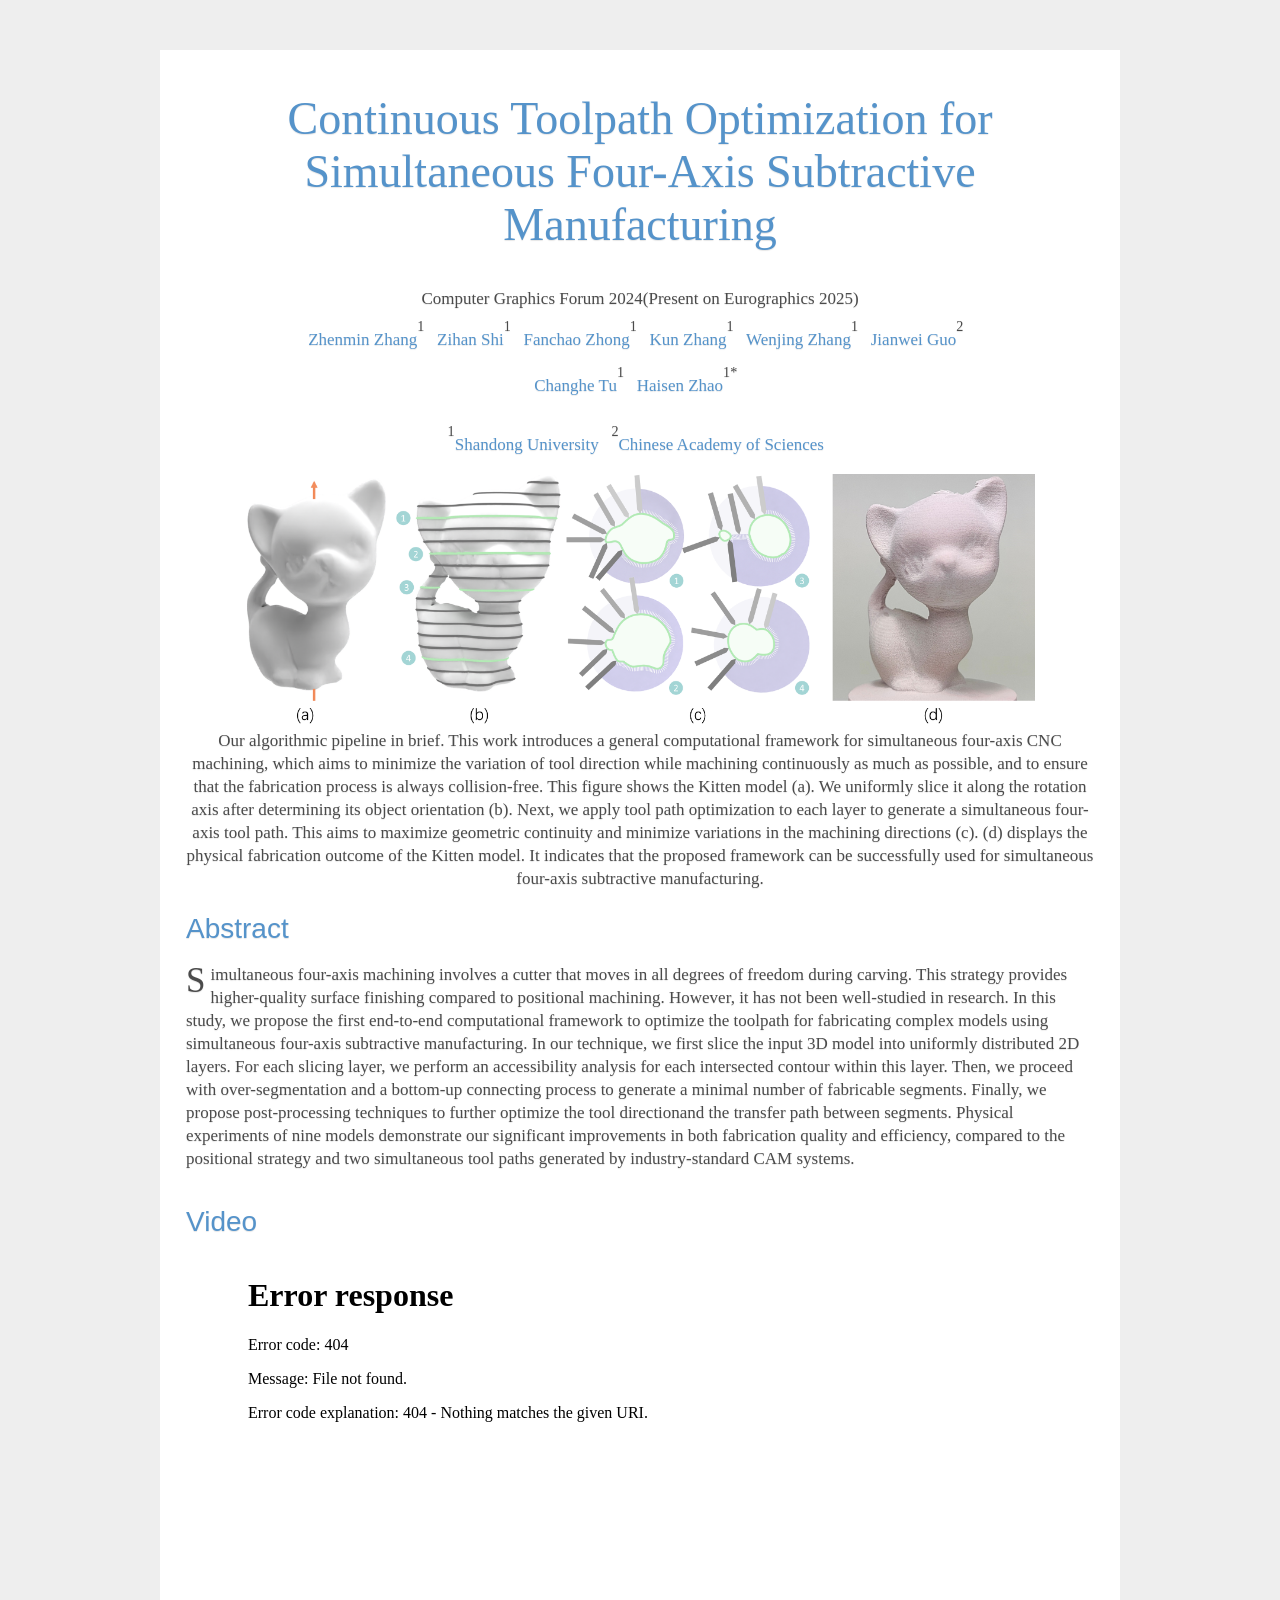
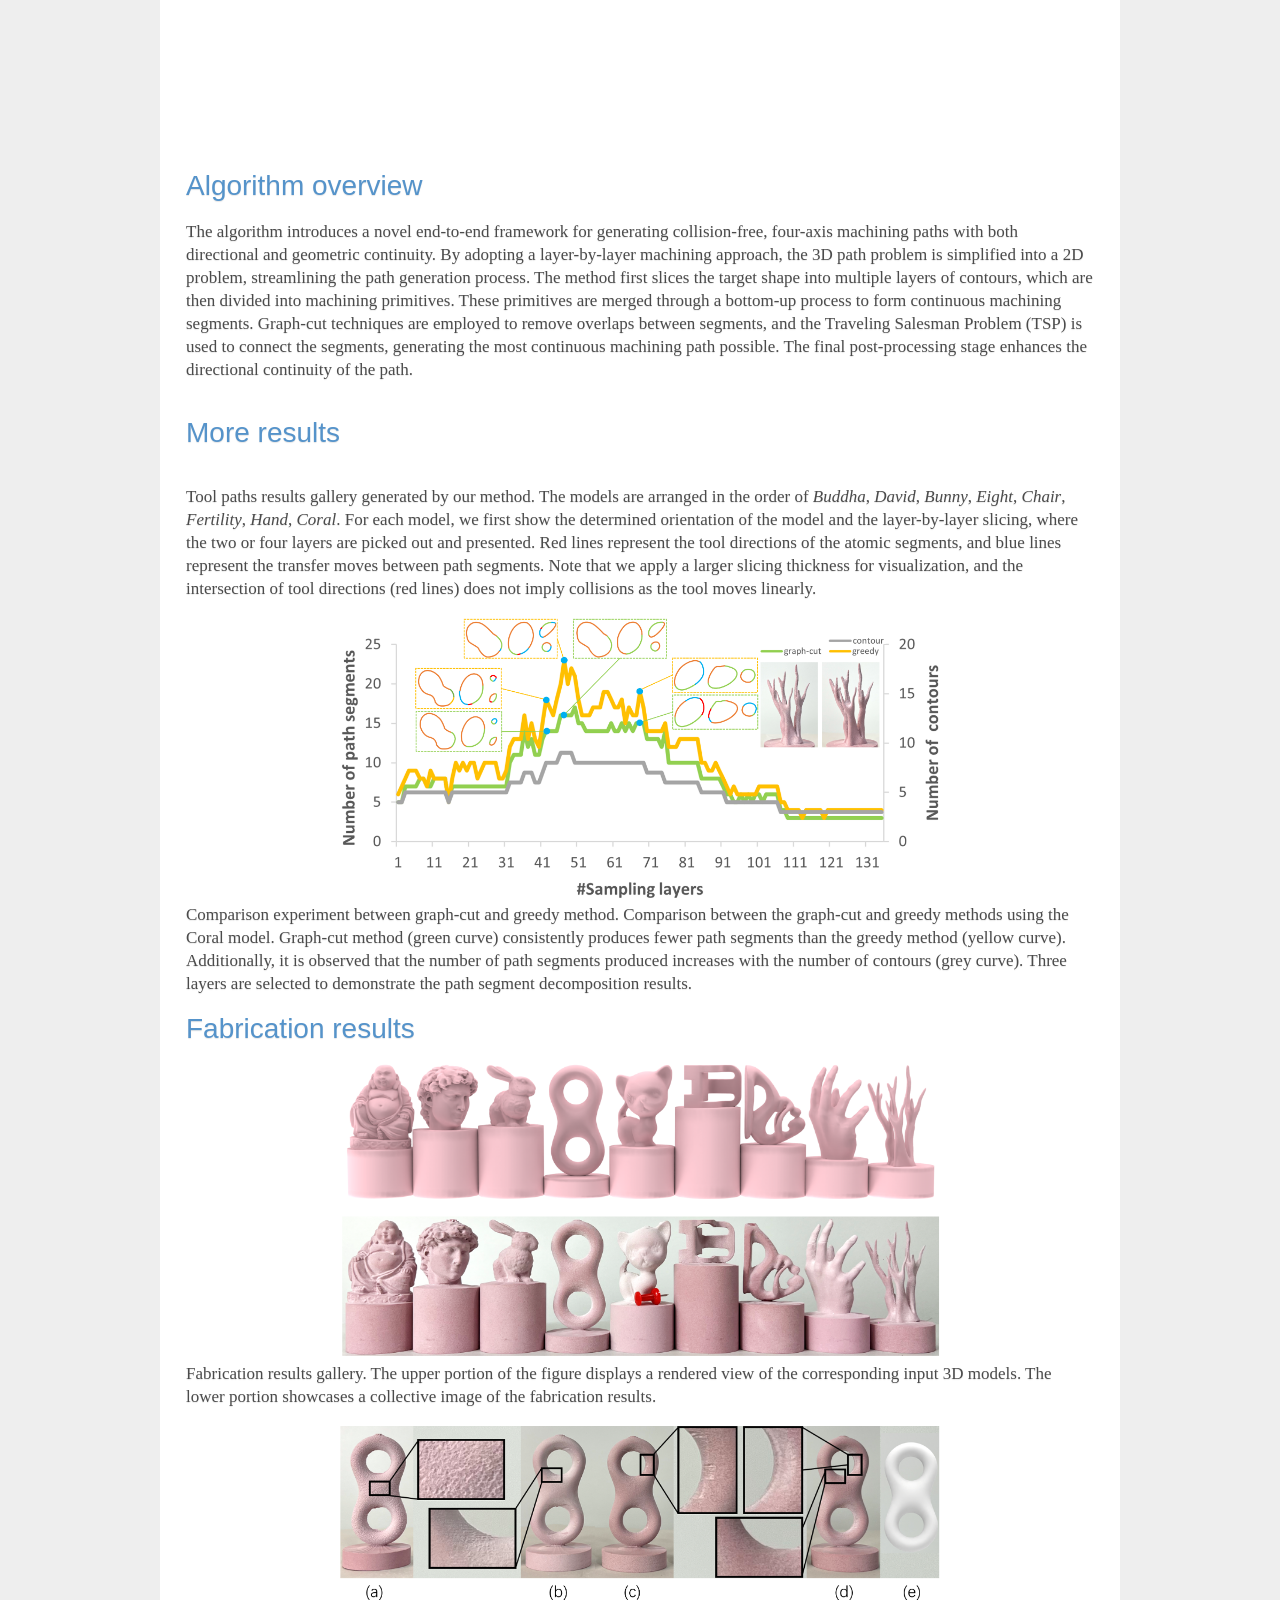
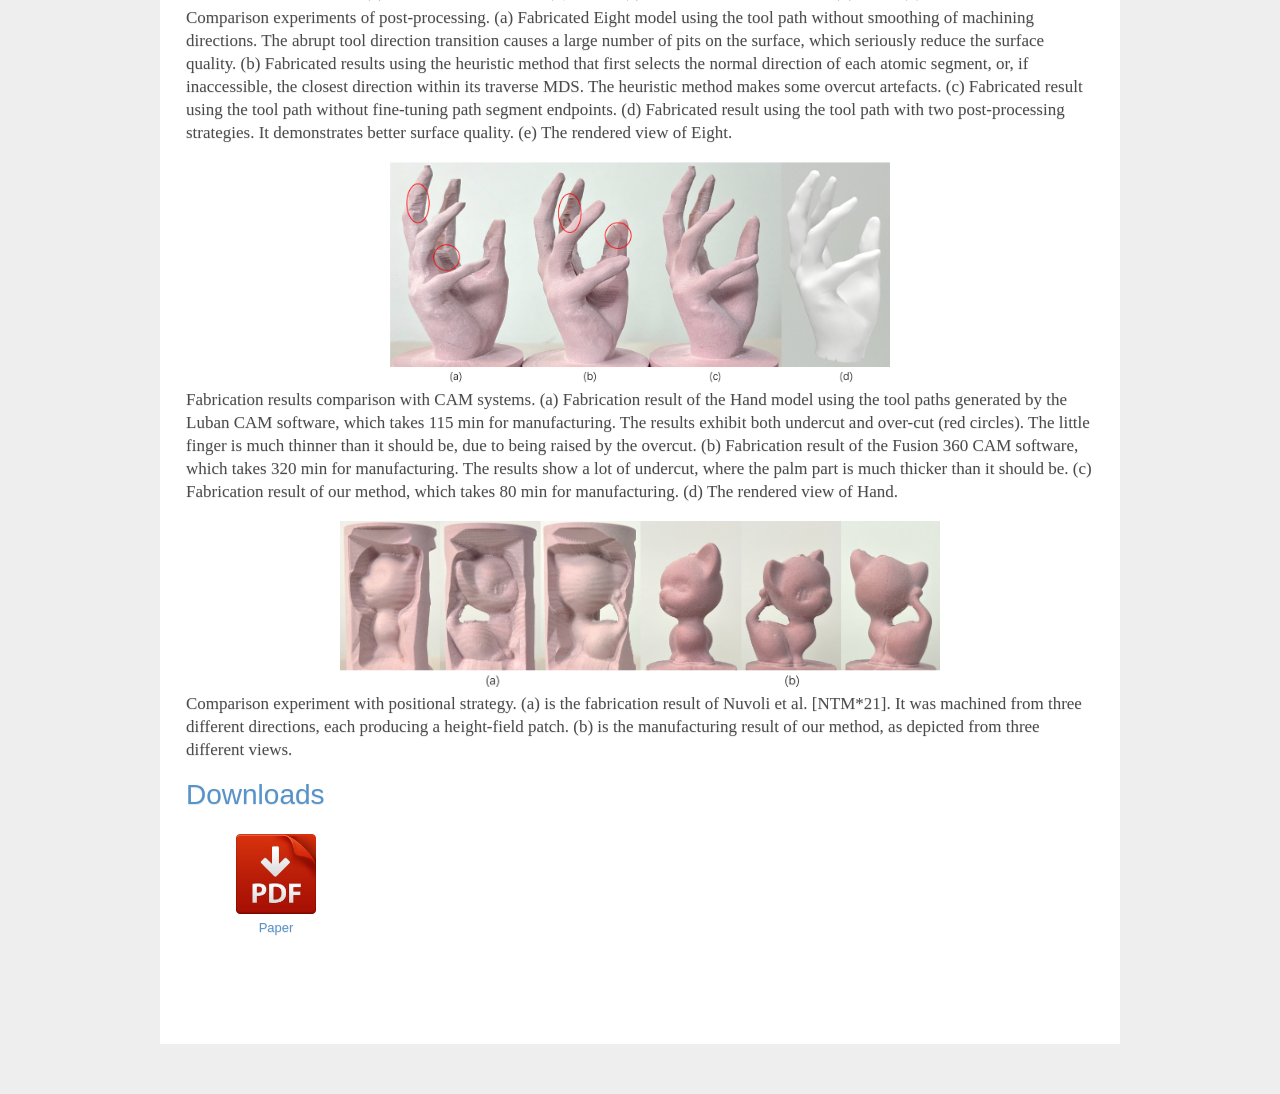
==== commit 22eea935: "Update index.html add “Present on Eurographics 2025”" ====
--- a/FourAxis/index.html
+++ b/FourAxis/index.html
@@ -302,7 +302,7 @@
             <h1>Continuous Toolpath Optimization for Simultaneous Four-Axis Subtractive Manufacturing</h1>
             <br>
             <br>
-            <p class="session">Computer Graphics Forum 2024</p>
+            <p class="session">Computer Graphics Forum 2024(Present on Eurographics 2025)</p>
             <br>
             <p class="author">
                 <a href="https://zmzhang0.github.io/" target="_blank">Zhenmin Zhang</a><sup>1</sup>&nbsp;&nbsp;
@@ -582,4 +582,4 @@
 
 </body>
 
-</html>+</html>
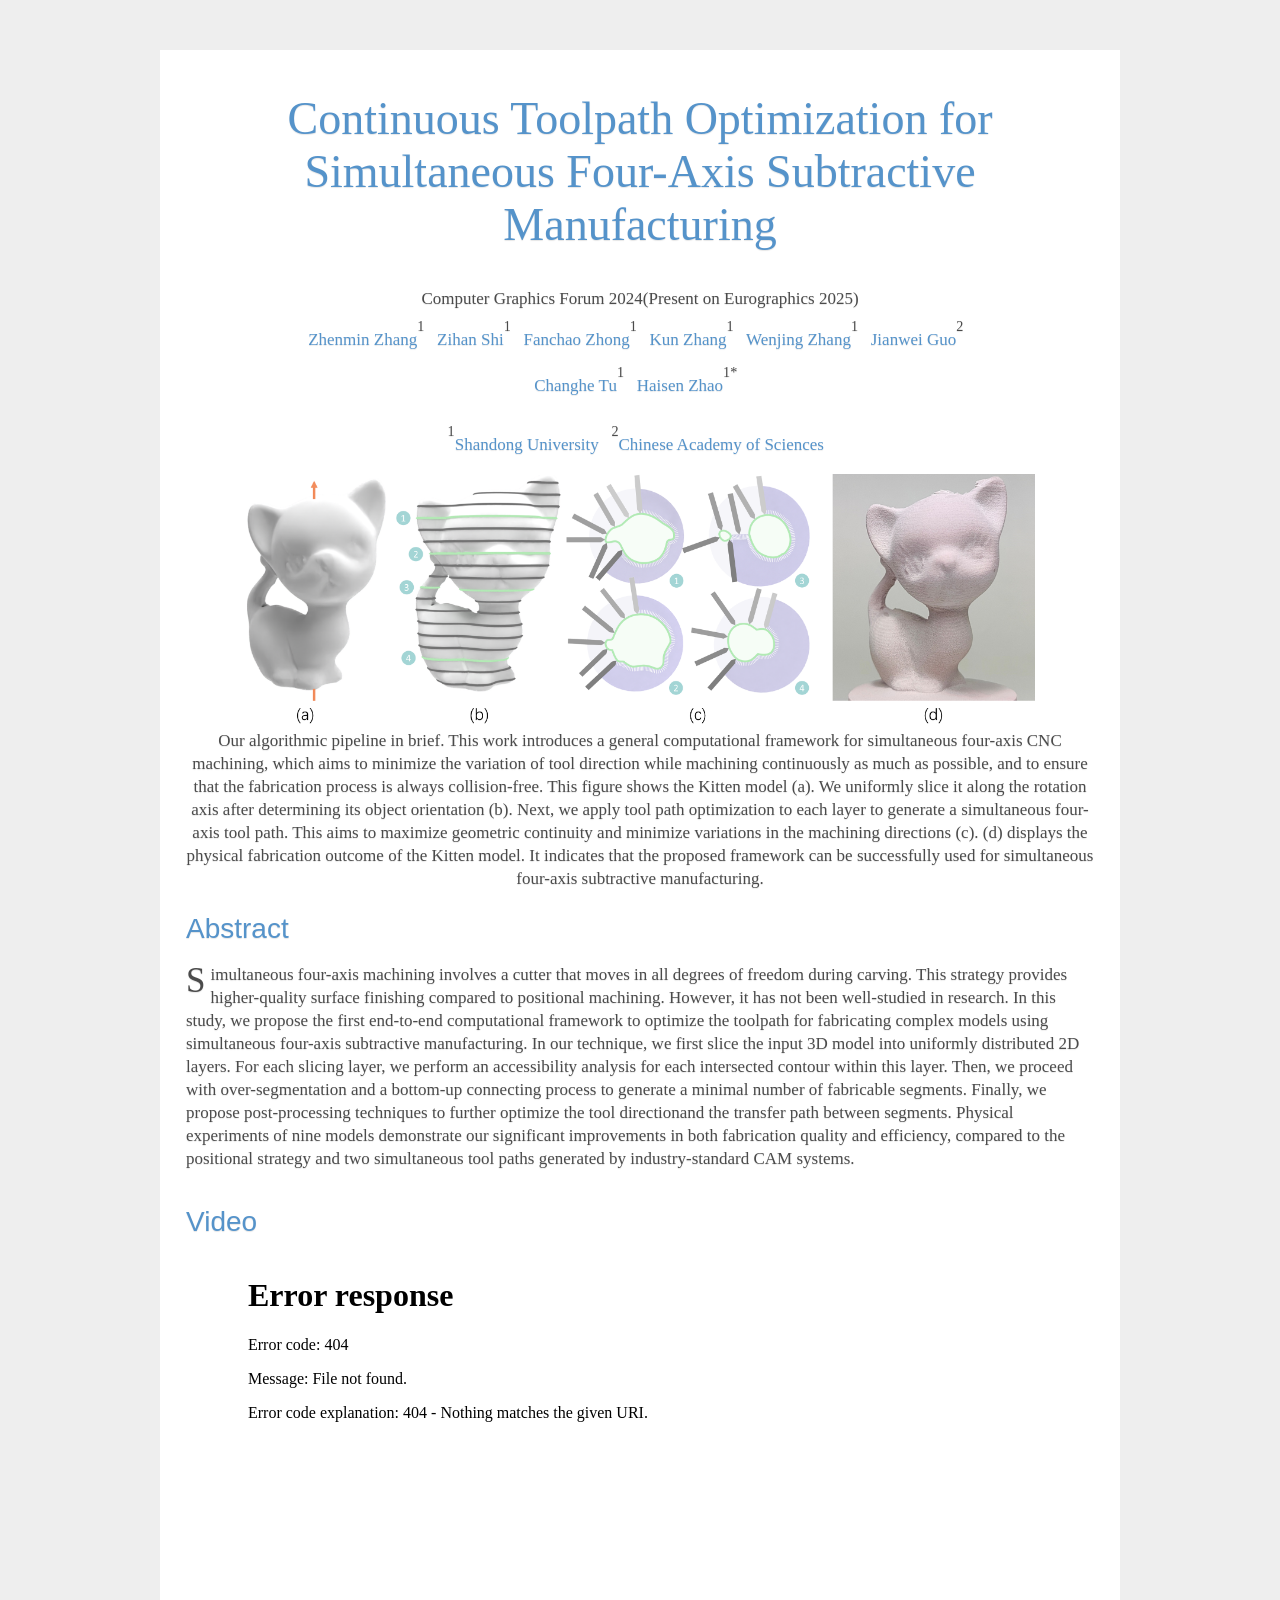
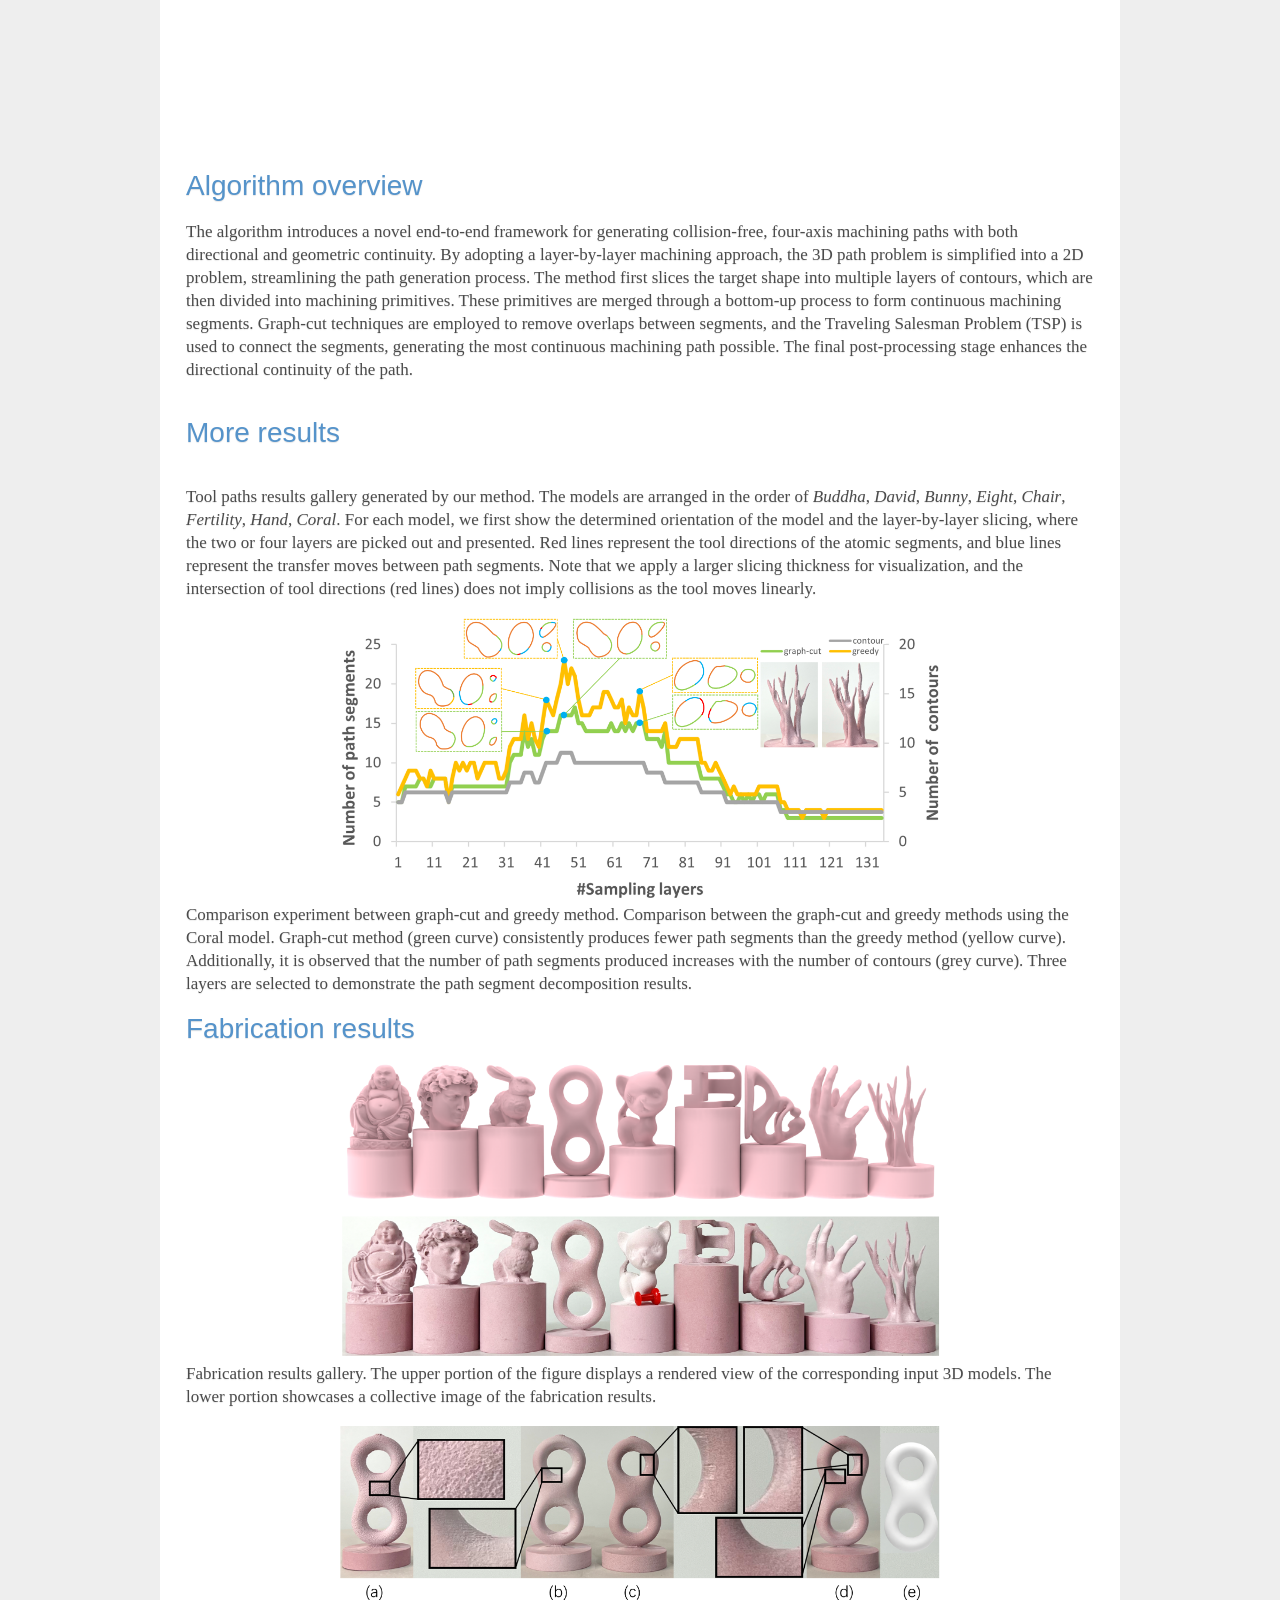
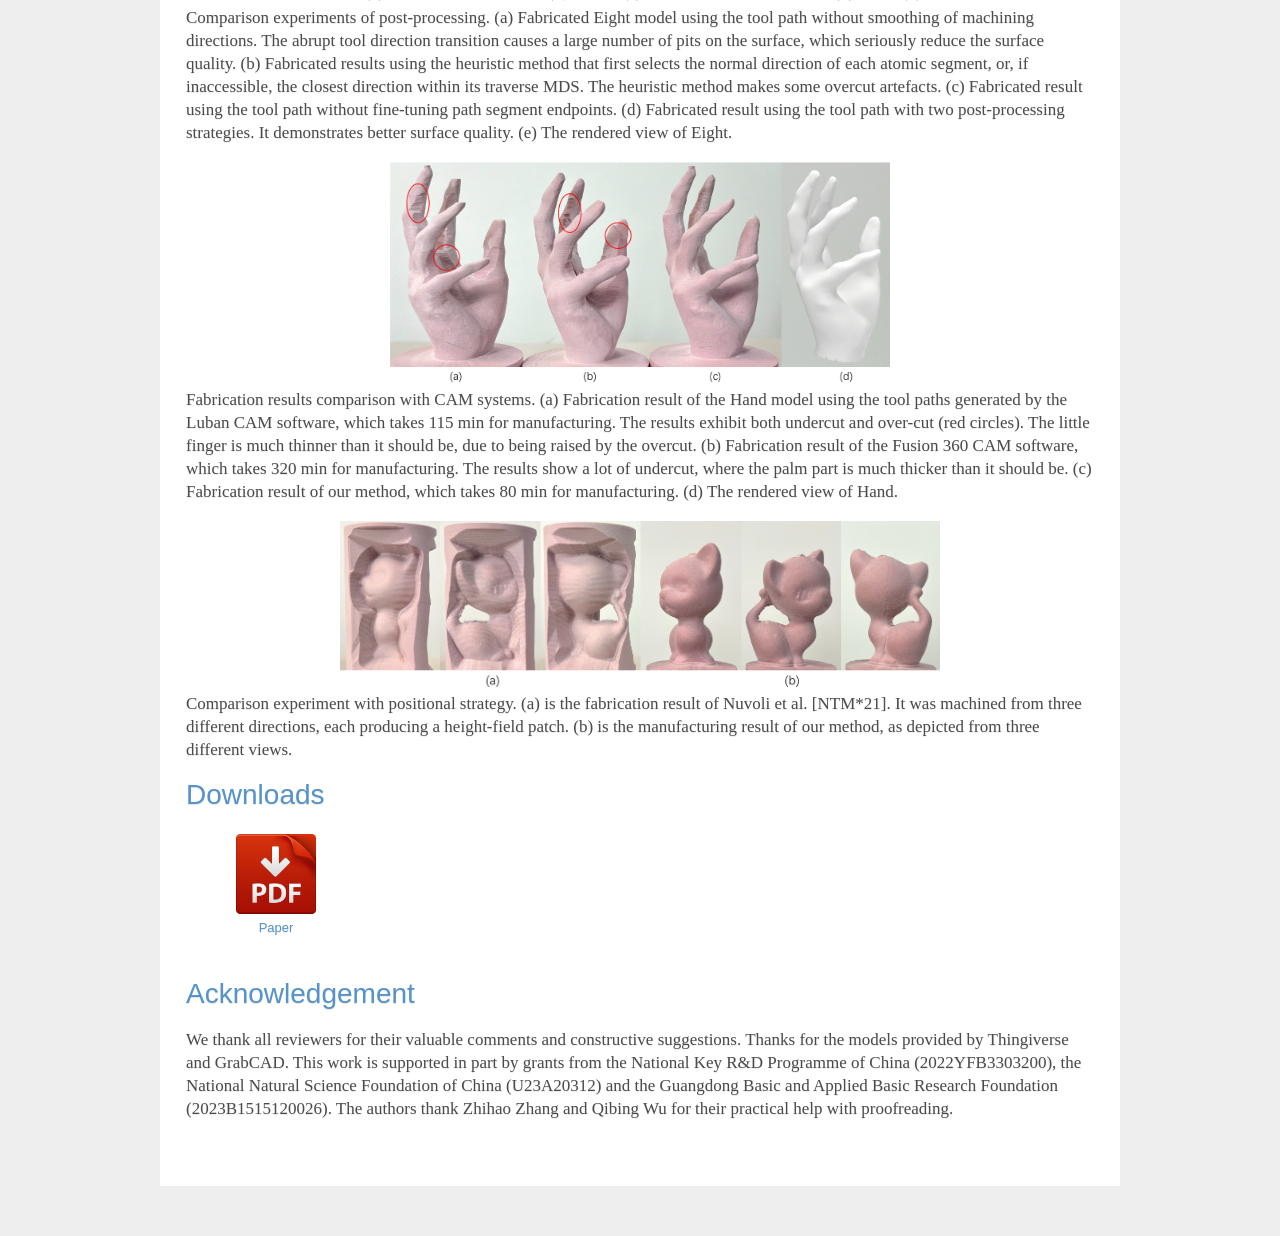
==== commit 3d52864c: "Update index.html" ====
--- a/FourAxis/index.html
+++ b/FourAxis/index.html
@@ -574,6 +574,22 @@
             </p>
         </section>
 
+        <section id="vid">
+            <h3 class="title">Acknowledgement</h3><br>
+            <p>
+                We thank all reviewers for their valuable comments and constructive suggestions. Thanks for the models
+                provided
+                by Thingiverse and GrabCAD. This work is supported in part by grants from the National Key R&D Programme
+                of
+                China (2022YFB3303200), the National Natural Science Foundation of China (U23A20312) and the Guangdong
+                Basic and
+                Applied Basic Research Foundation (2023B1515120026). The authors thank Zhihao Zhang and Qibing Wu for
+                their
+                practical help with proofreading.
+            </p>
+
+        </section>
+
 
 
         <footer></footer>
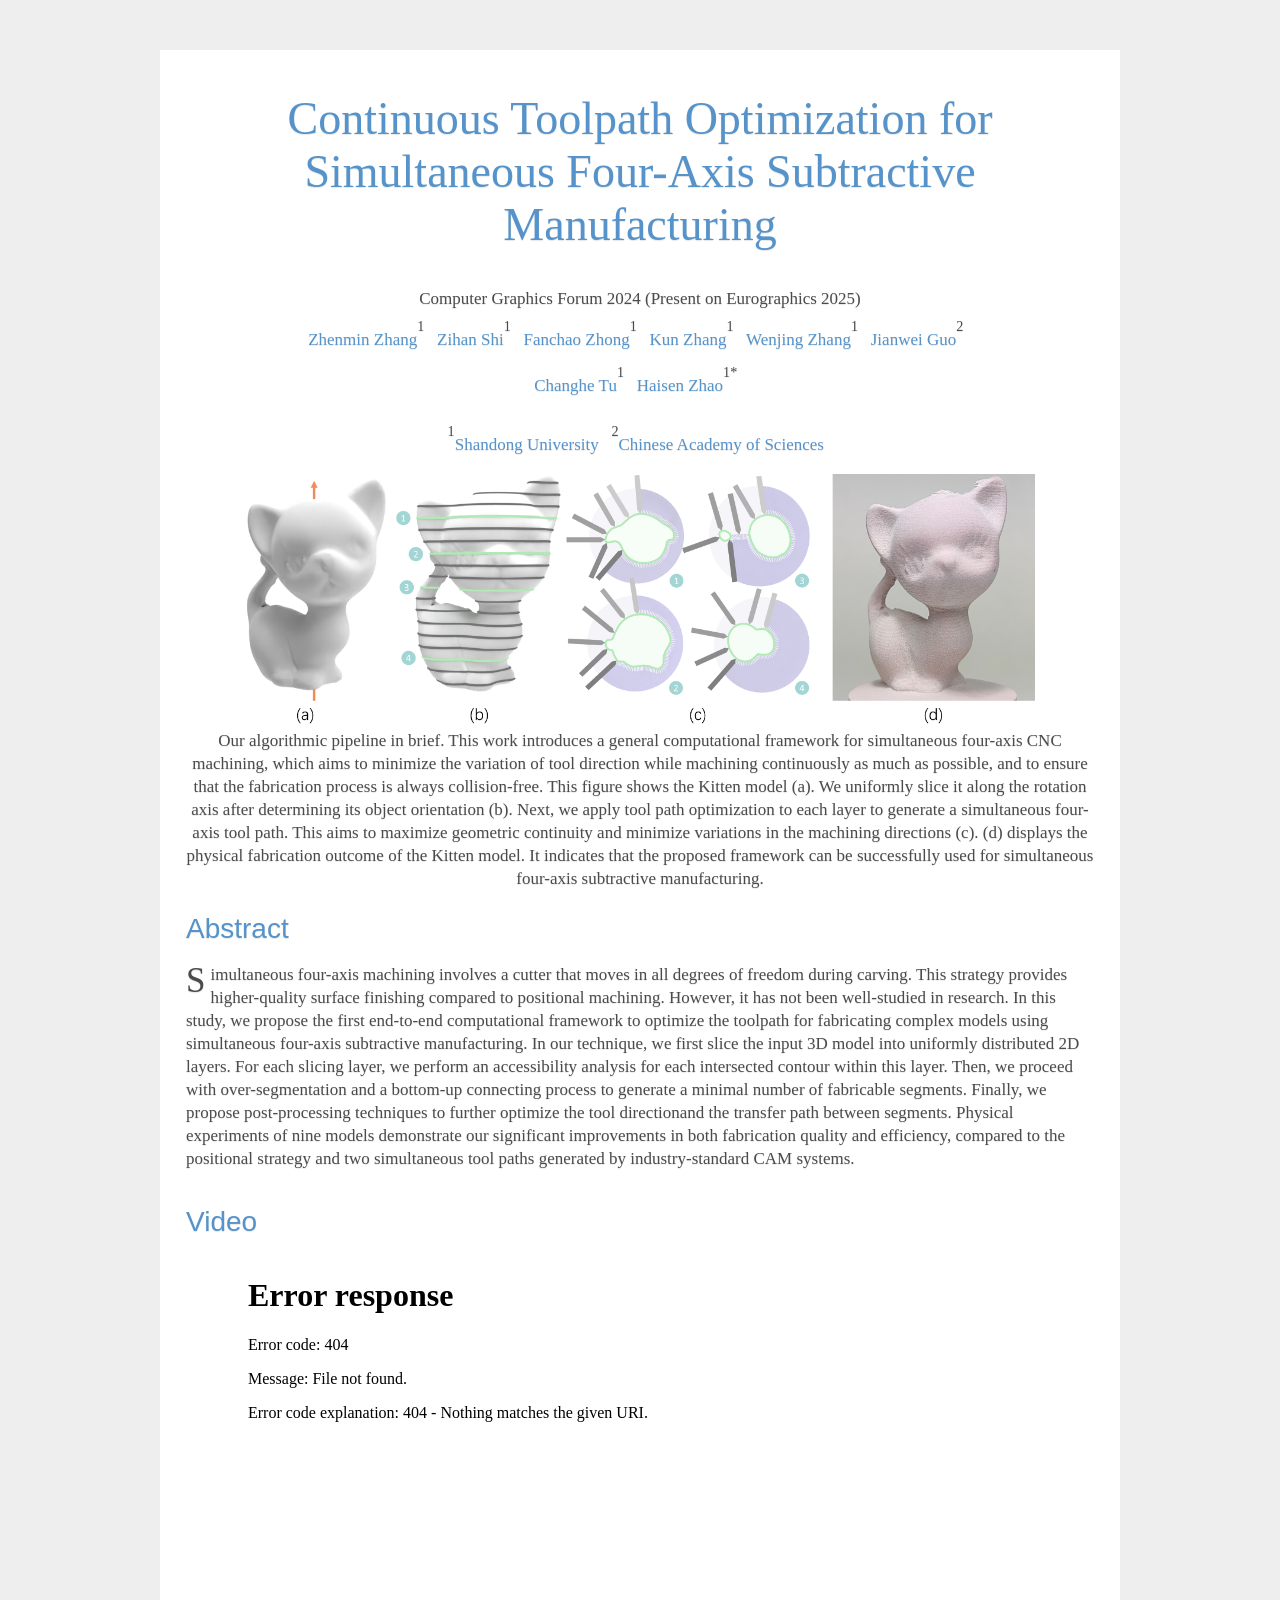
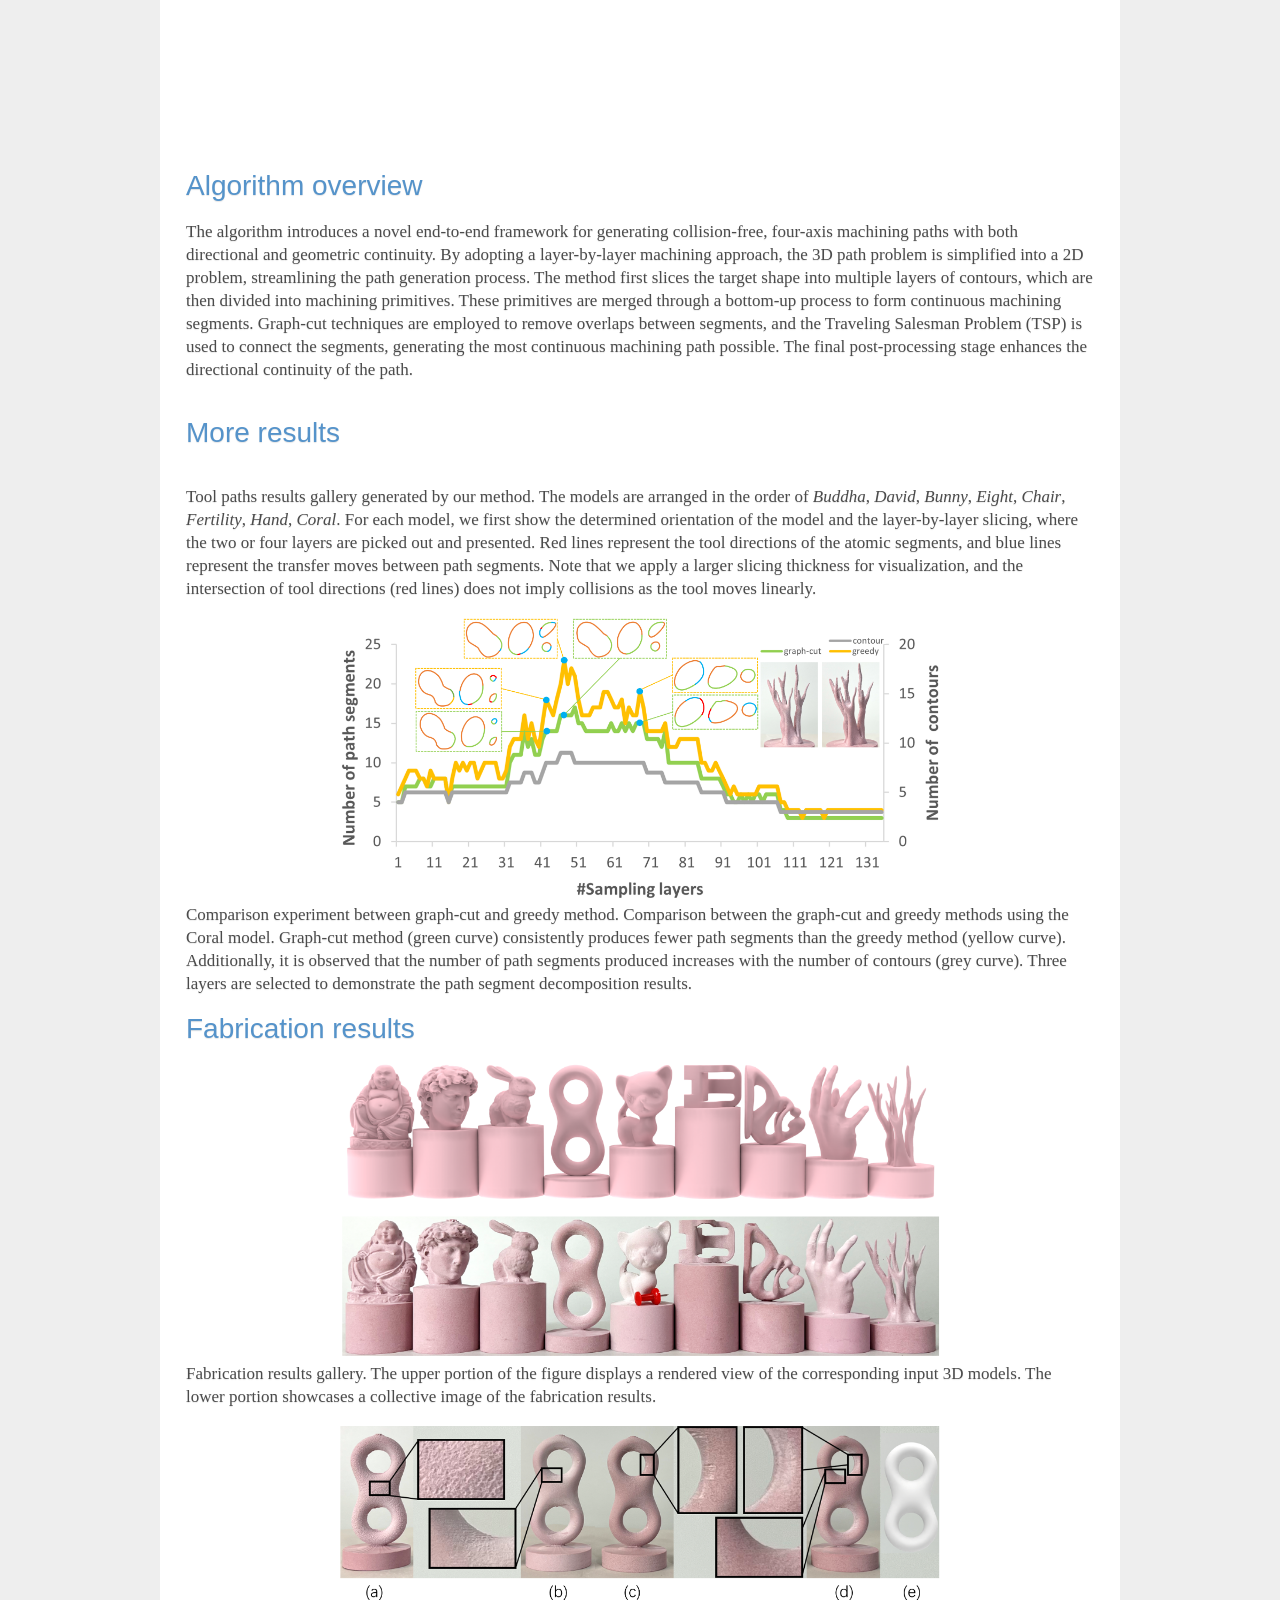
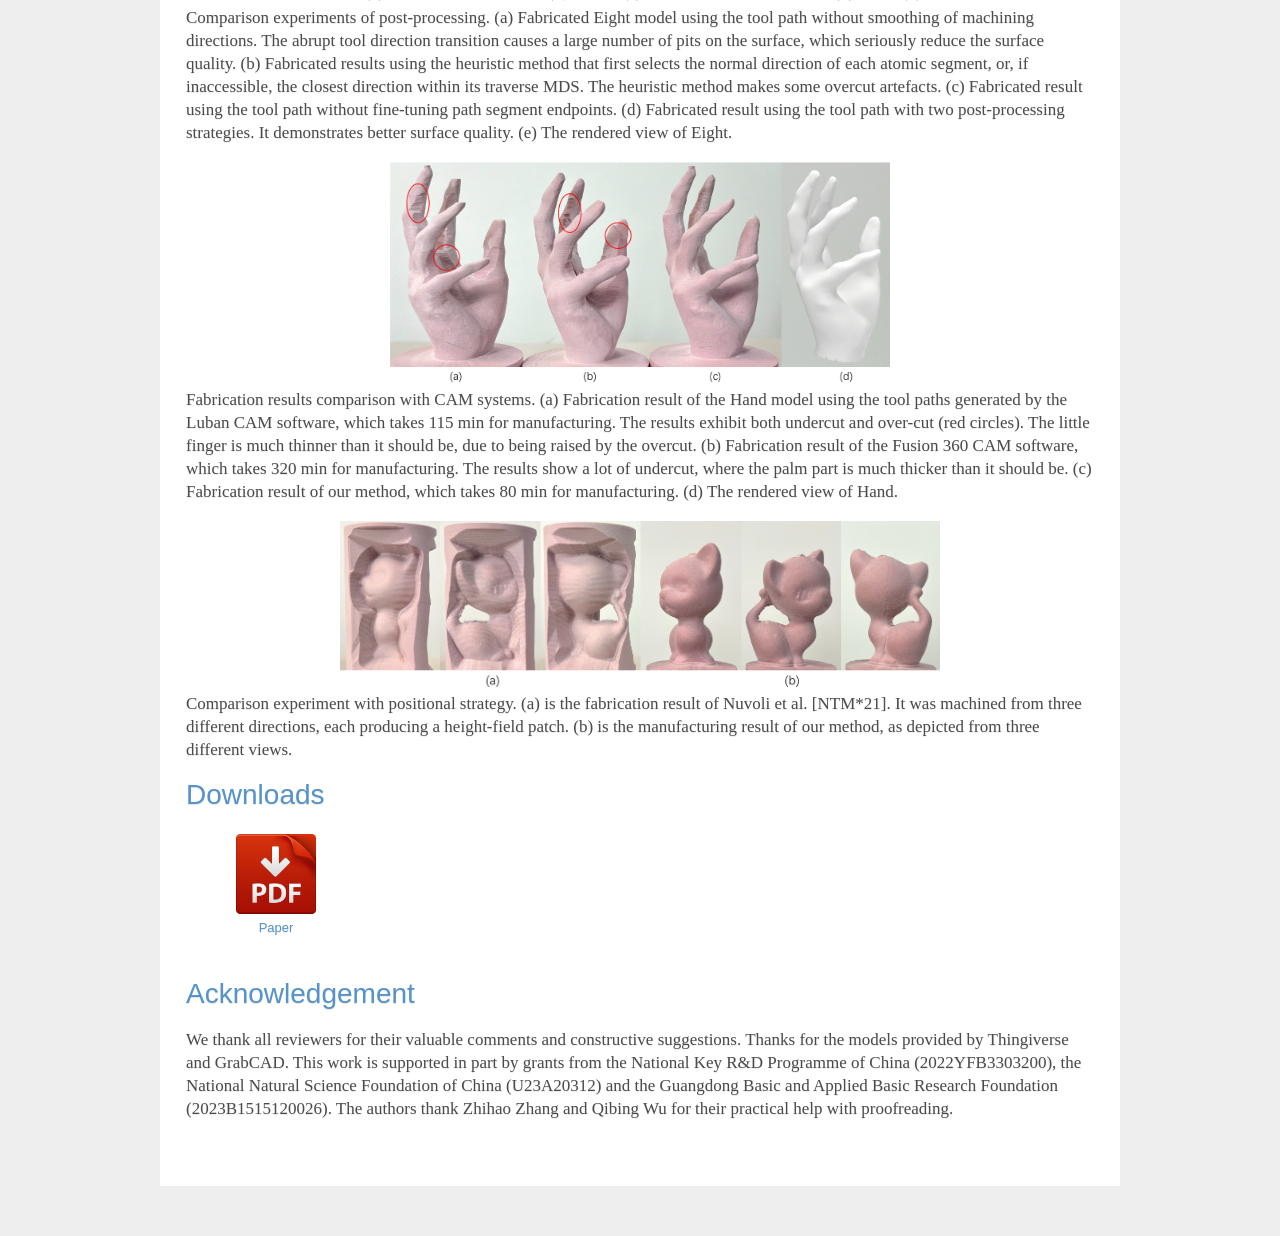
==== commit 0b6bef6a: "Update index.html" ====
--- a/FourAxis/index.html
+++ b/FourAxis/index.html
@@ -302,7 +302,7 @@
             <h1>Continuous Toolpath Optimization for Simultaneous Four-Axis Subtractive Manufacturing</h1>
             <br>
             <br>
-            <p class="session">Computer Graphics Forum 2024(Present on Eurographics 2025)</p>
+            <p class="session">Computer Graphics Forum 2024 (Present on Eurographics 2025)</p>
             <br>
             <p class="author">
                 <a href="https://zmzhang0.github.io/" target="_blank">Zhenmin Zhang</a><sup>1</sup>&nbsp;&nbsp;
@@ -574,7 +574,7 @@
             </p>
         </section>
 
-        <section id="vid">
+        <section id="Acknowledgement">
             <h3 class="title">Acknowledgement</h3><br>
             <p>
                 We thank all reviewers for their valuable comments and constructive suggestions. Thanks for the models
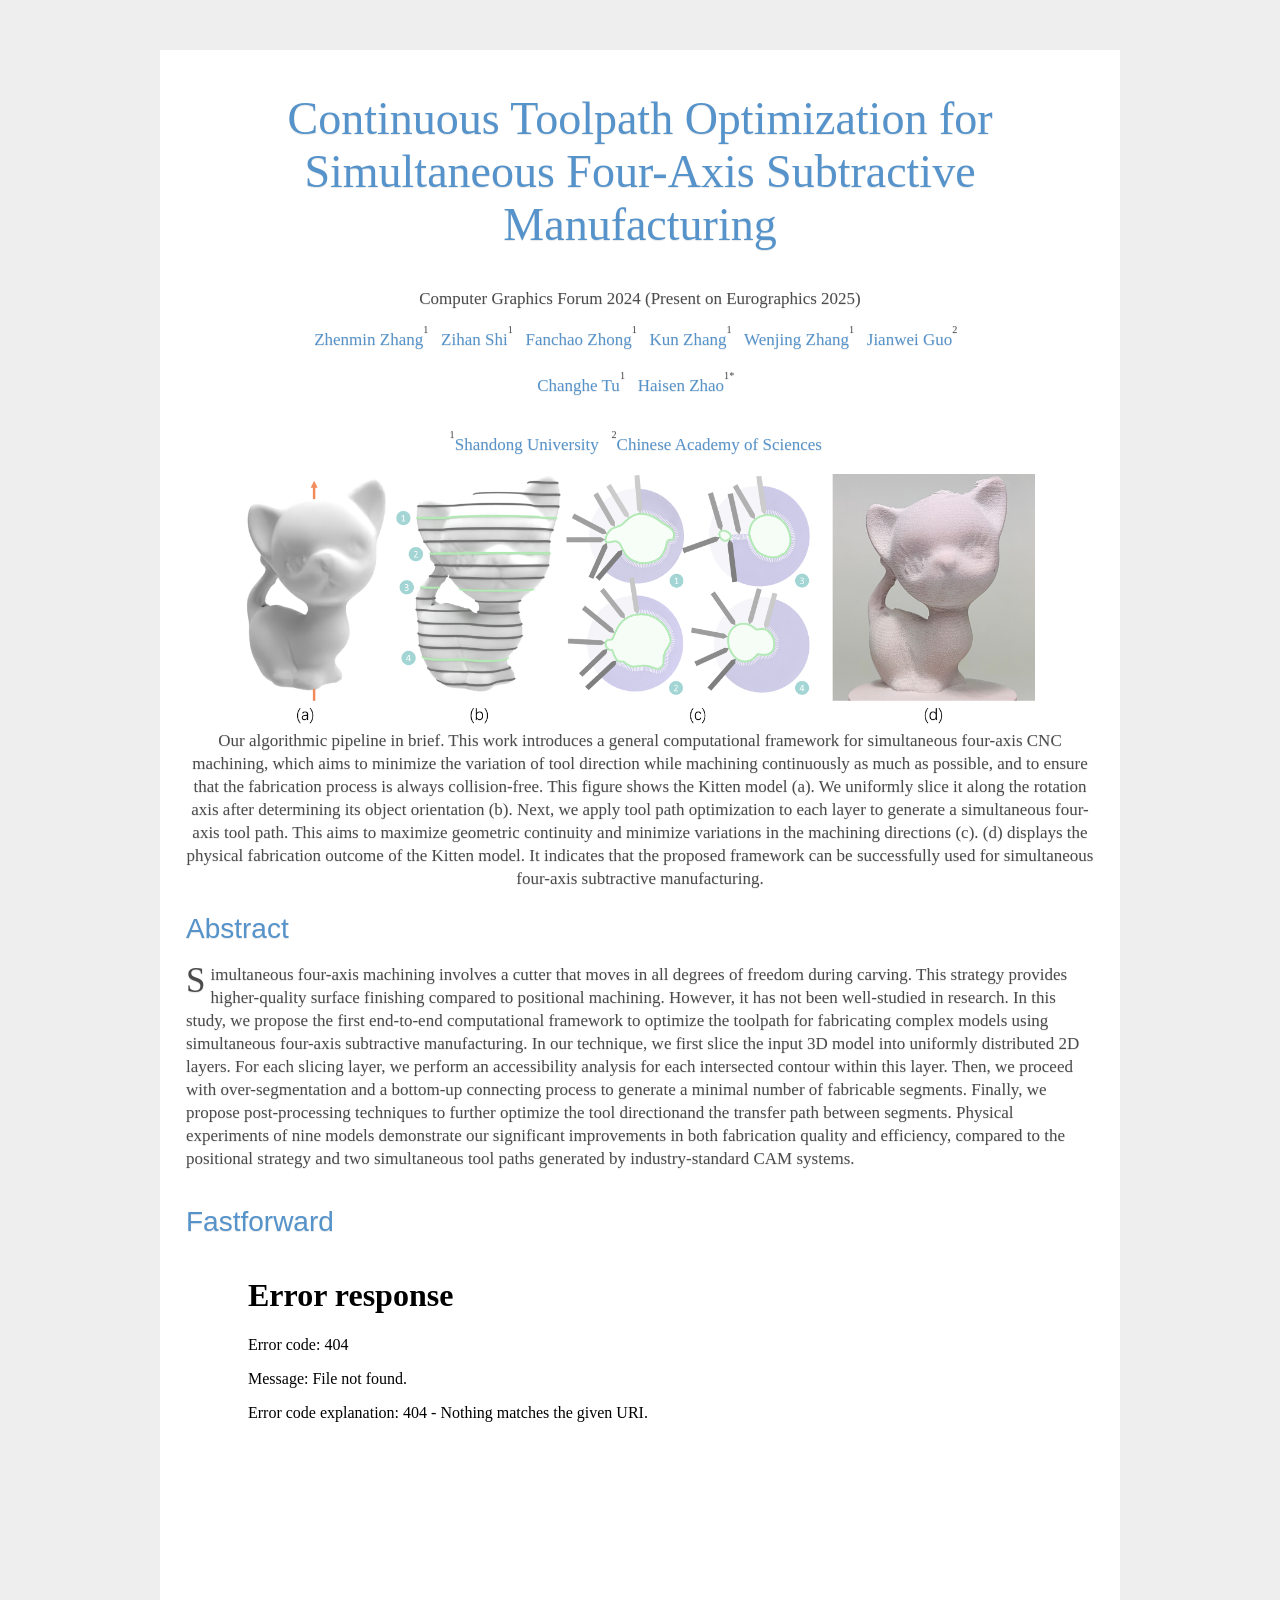
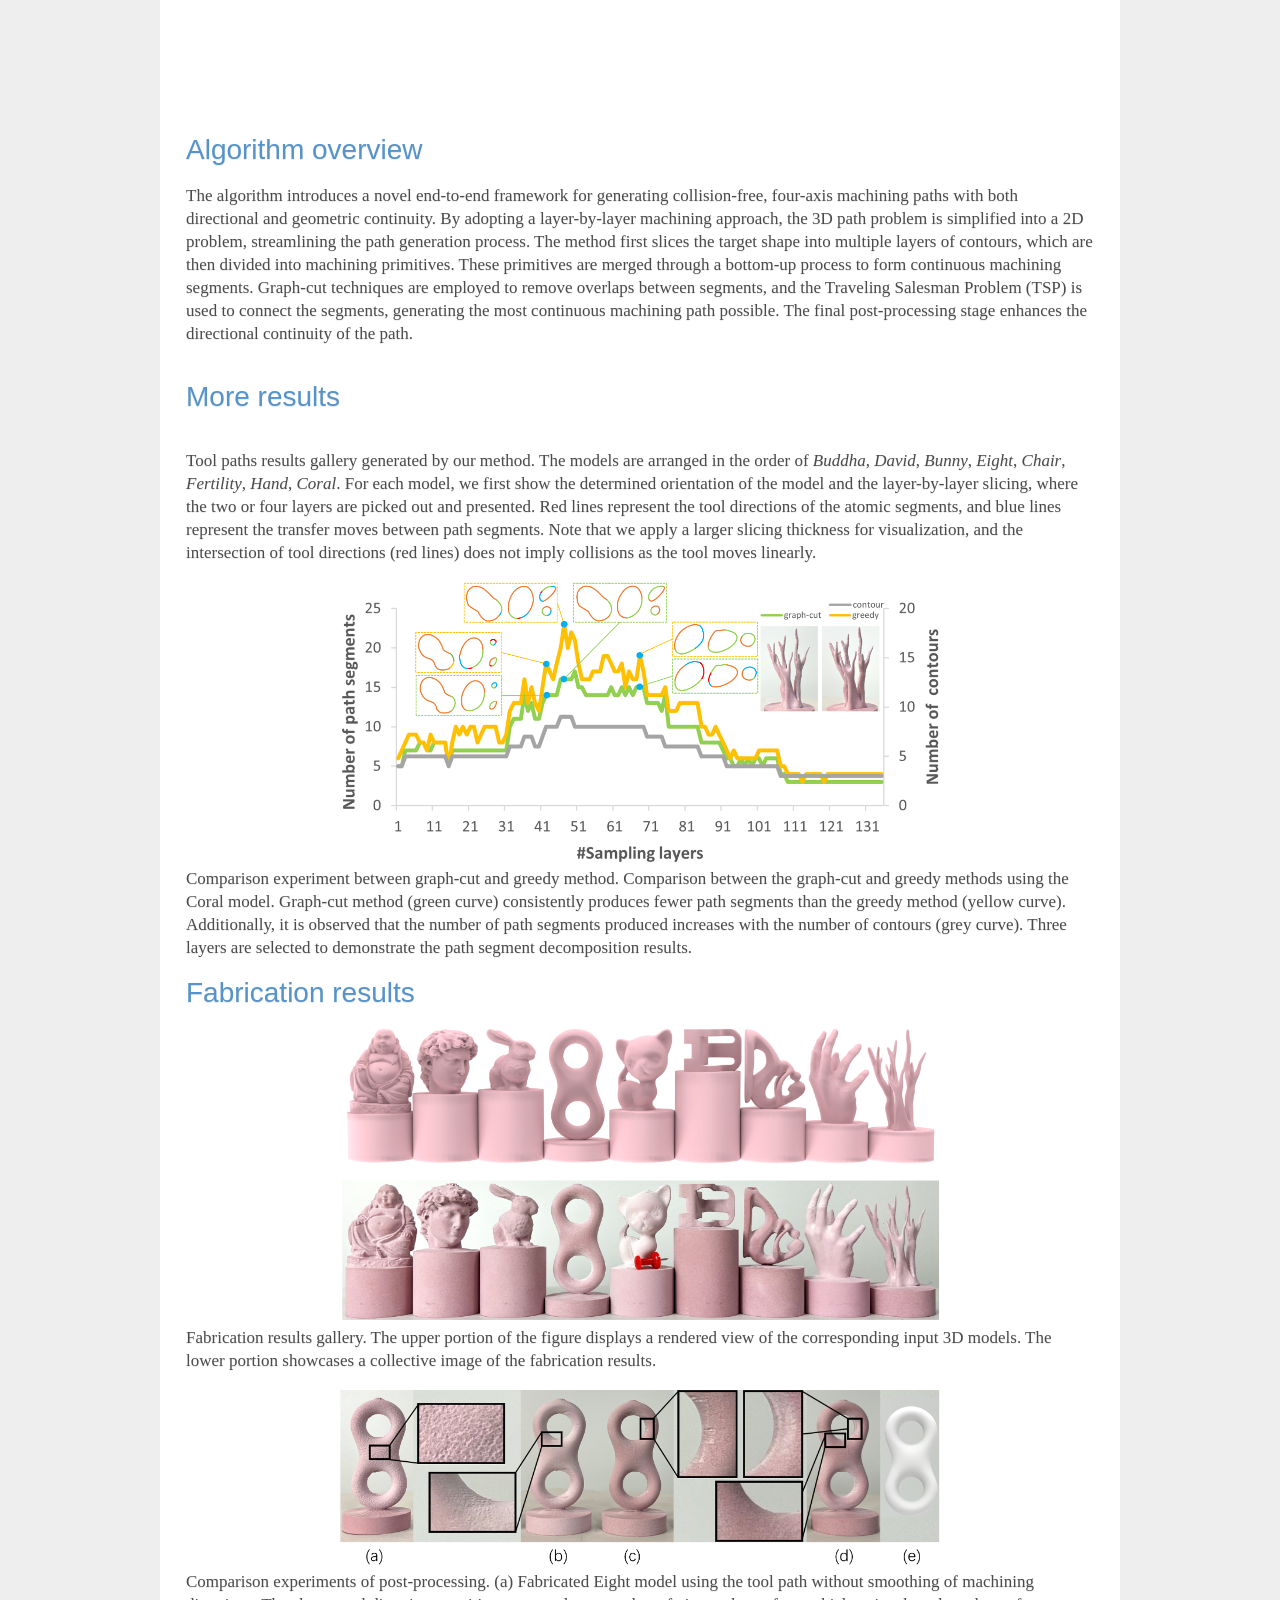
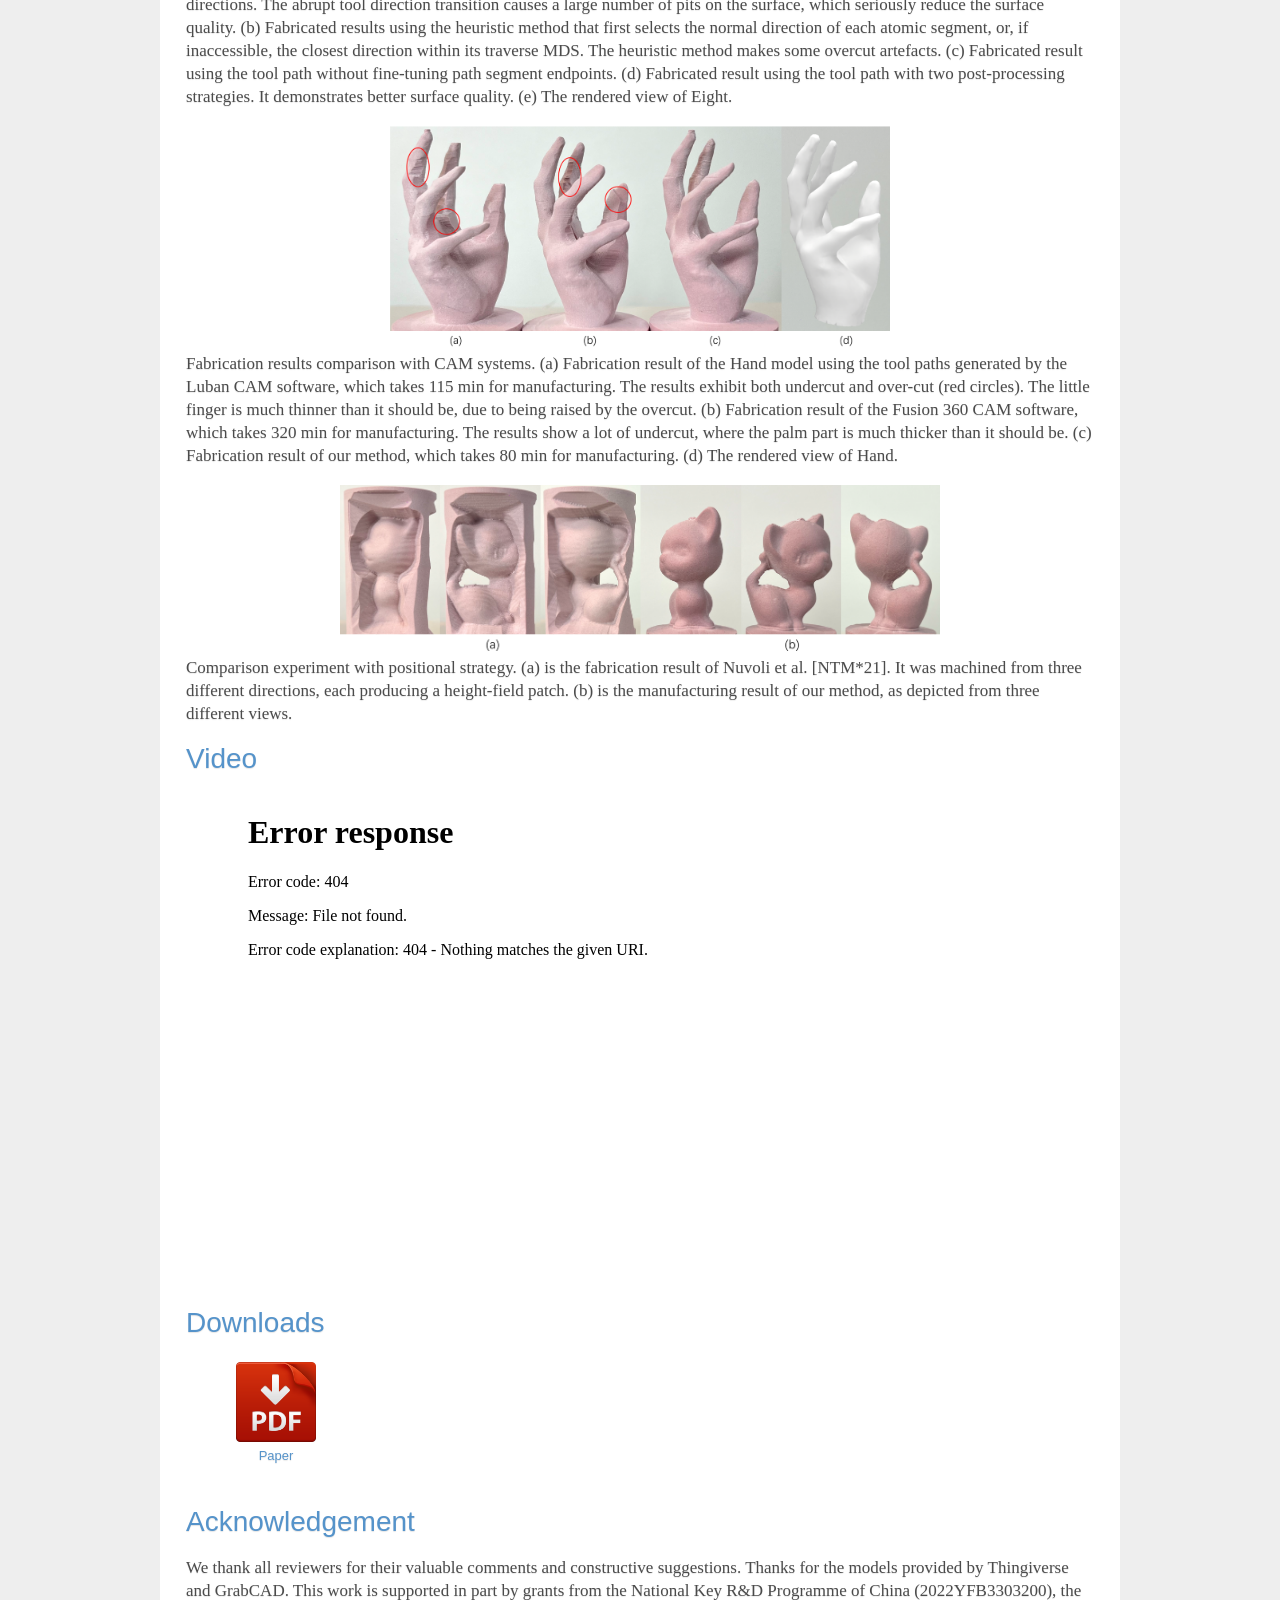
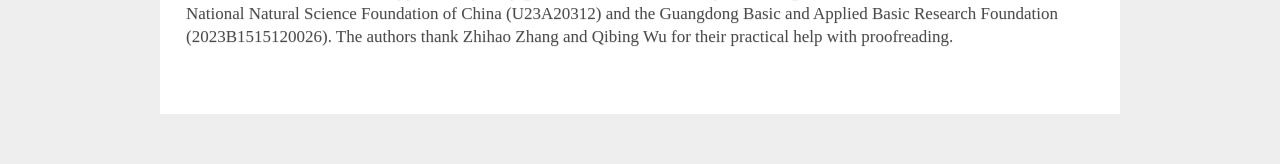
==== commit bf1010d7: "add ffd" ====
--- a/FourAxis/index.html
+++ b/FourAxis/index.html
@@ -305,23 +305,29 @@
             <p class="session">Computer Graphics Forum 2024 (Present on Eurographics 2025)</p>
             <br>
             <p class="author">
-                <a href="https://zmzhang0.github.io/" target="_blank">Zhenmin Zhang</a><sup>1</sup>&nbsp;&nbsp;
-                <a href="" target="_blank">Zihan Shi</a><sup>1</sup>&nbsp;&nbsp;
-                <a href="https://fanchao98.github.io/" target="_blank">Fanchao Zhong</a><sup>1</sup>&nbsp;&nbsp;
-                <a href="" target="_blank">Kun Zhang</a><sup>1</sup>&nbsp;&nbsp;
-                <a href="" target="_blank">Wenjing Zhang</a><sup>1</sup>&nbsp;&nbsp;
-                <a href="" target="_blank">Jianwei Guo</a><sup>2</sup>&nbsp;&nbsp;
+                <a href="https://zmzhang0.github.io/" target="_blank">Zhenmin Zhang</a><sup
+                    style="font-size: 0.6em;">1</sup>&nbsp;&nbsp;
+                <a href="" target="_blank">Zihan Shi</a><sup style="font-size: 0.6em;">1</sup>&nbsp;&nbsp;
+                <a href="https://fanchao98.github.io/" target="_blank">Fanchao Zhong</a><sup
+                    style="font-size: 0.6em;">1</sup>&nbsp;&nbsp;
+                <a href="" target="_blank">Kun Zhang</a><sup style="font-size: 0.6em;">1</sup>&nbsp;&nbsp;
+                <a href="" target="_blank">Wenjing Zhang</a><sup style="font-size: 0.6em;">1</sup>&nbsp;&nbsp;
+                <a href="https://jianweiguo.net/" target="_blank">Jianwei Guo</a><sup
+                    style="font-size: 0.6em;">2</sup>&nbsp;&nbsp;
                 <br>
                 <br>
                 <a href="https://irc.cs.sdu.edu.cn/~chtu/index.html" target="_blank">Changhe
-                    Tu</a><sup>1</sup>&nbsp;&nbsp;
-                <a href="https://haisenzhao.github.io/" target="_blank">Haisen Zhao</a><sup>1*</sup>&nbsp;&nbsp;
+                    Tu</a><sup style="font-size: 0.6em;">1</sup>&nbsp;&nbsp;
+                <a href="https://haisenzhao.github.io/" target="_blank">Haisen Zhao</a><sup
+                    style="font-size: 0.6em;">1*</sup>&nbsp;&nbsp;
             </p>
             <br>
             <br>
             <p class="author">
-                <sup>1</sup><a href="http://en.sdu.edu.cn/" target="_blank">Shandong University</a>&nbsp;&nbsp;
-                <sup>2</sup><a href="https://english.cas.cn/" target="_blank">Chinese Academy of
+                <sup style="font-size: 0.6em;">1</sup><a href="http://en.sdu.edu.cn/" target="_blank">Shandong
+                    University</a>&nbsp;&nbsp;
+                <sup style="font-size: 0.6em;">2</sup><a href="https://english.cas.cn/" target="_blank">Chinese Academy
+                    of
                     Sciences</a>&nbsp;&nbsp;
             </p>
 
@@ -389,10 +395,10 @@
             </div>
         </section>
 
-        <section id="vid">
-            <h3 class="title">Video</h3><br>
-            <div style="text-align:center;">
-                <iframe width="800" height="450" src="./files/four-axis1.mp4" title="Video" frameborder="0"
+        <section id="ffd">
+            <h3 class="title">Fastforward</h3><br>
+            <div style="text-align:center;">
+                <iframe width="800" height="450" src="./files/ffd.mp4" title="Video" frameborder="0"
                     allow="accelerometer; autoplay; clipboard-write; encrypted-media; gyroscope; picture-in-picture"
                     allowfullscreen></iframe>
             </div>
@@ -400,10 +406,12 @@
                 <span>
                     <o:p>&nbsp;</o:p>
                 </span>
-            </p><br><br>
-
-
-        </section>
+            </p>
+
+
+        </section>
+
+
 
         <section id="vid">
             <h3 class="title"> Algorithm overview</h3><br>
@@ -536,6 +544,21 @@
 
         </section>
 
+        <section id="vid">
+            <h3 class="title">Video</h3><br>
+            <div style="text-align:center;">
+                <iframe width="800" height="450" src="./files/four-axis1.mp4" title="Video" frameborder="0"
+                    allow="accelerometer; autoplay; clipboard-write; encrypted-media; gyroscope; picture-in-picture"
+                    allowfullscreen></iframe>
+            </div>
+            <p>
+                <span>
+                    <o:p>&nbsp;</o:p>
+                </span>
+            </p><br><br>
+
+
+        </section>
 
         <section id="downloads">
             <h3 class="title">Downloads</h3>
@@ -598,4 +621,4 @@
 
 </body>
 
-</html>
+</html>
